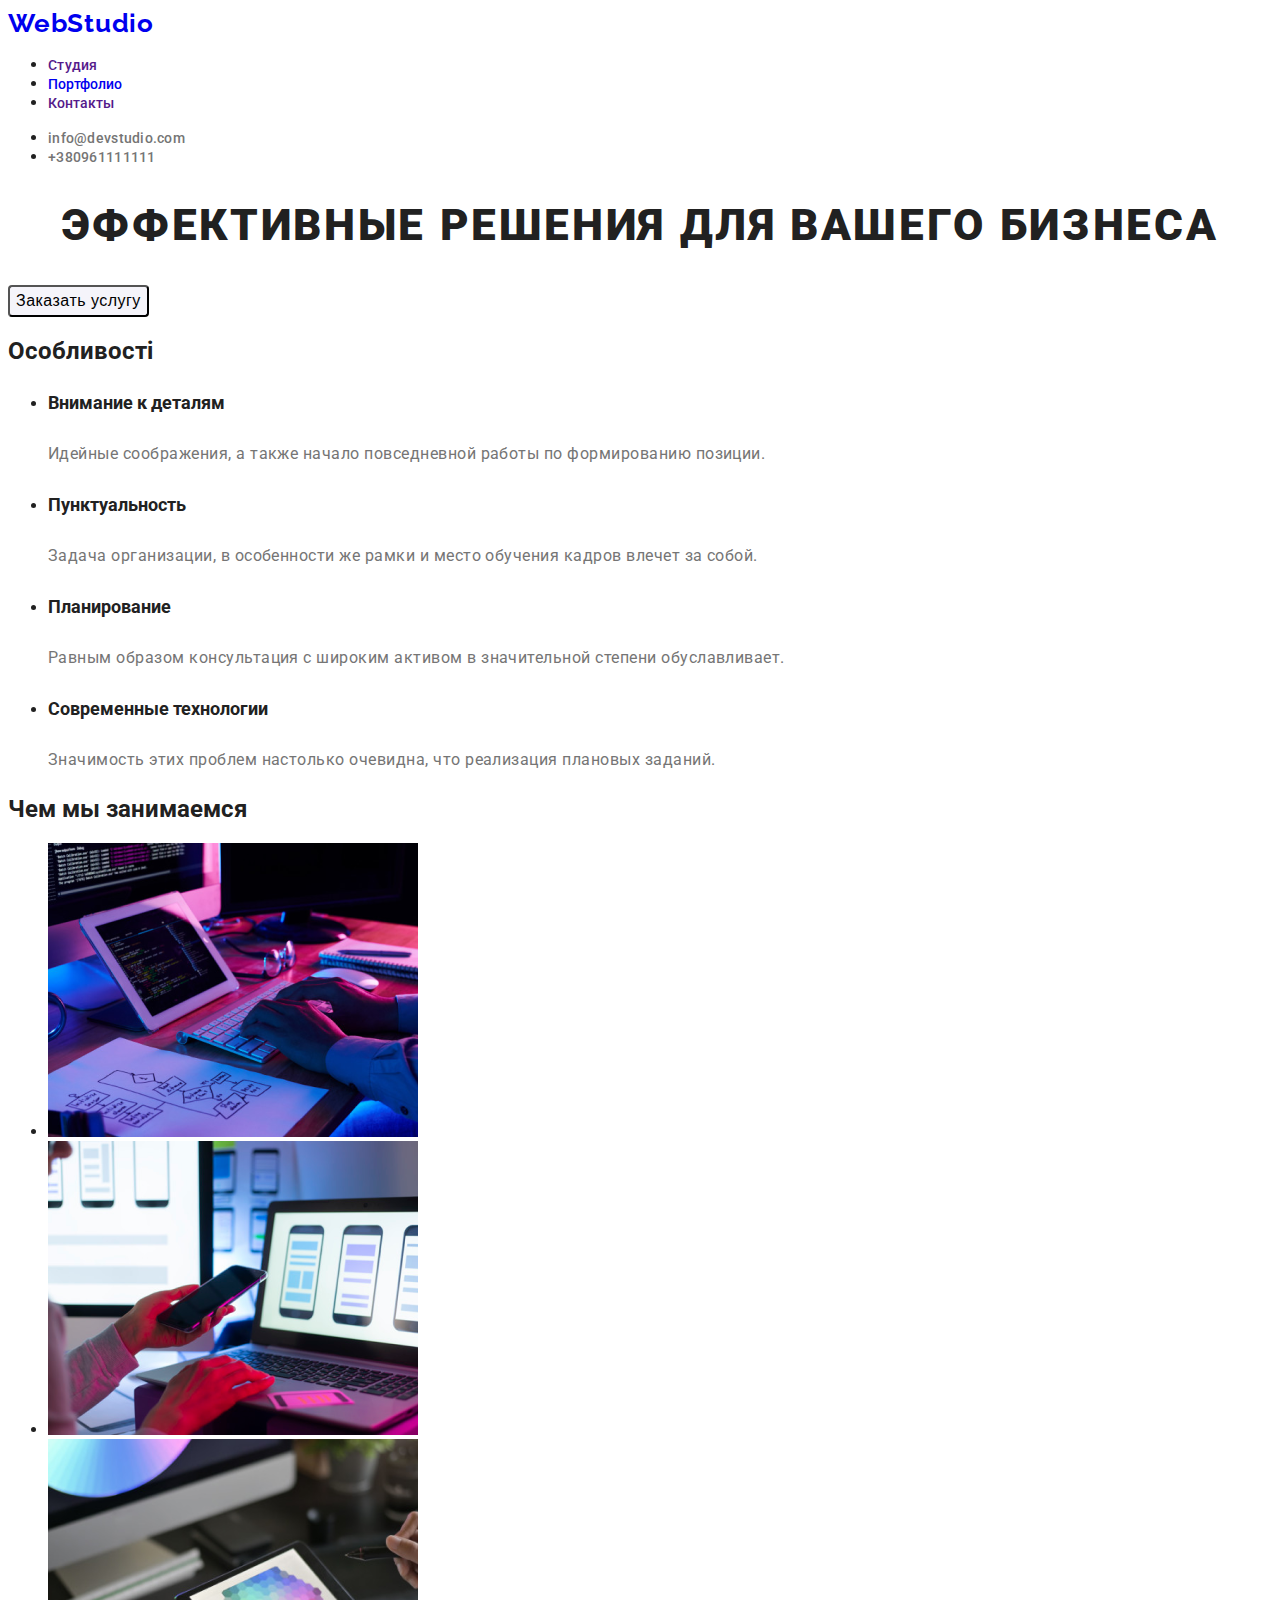
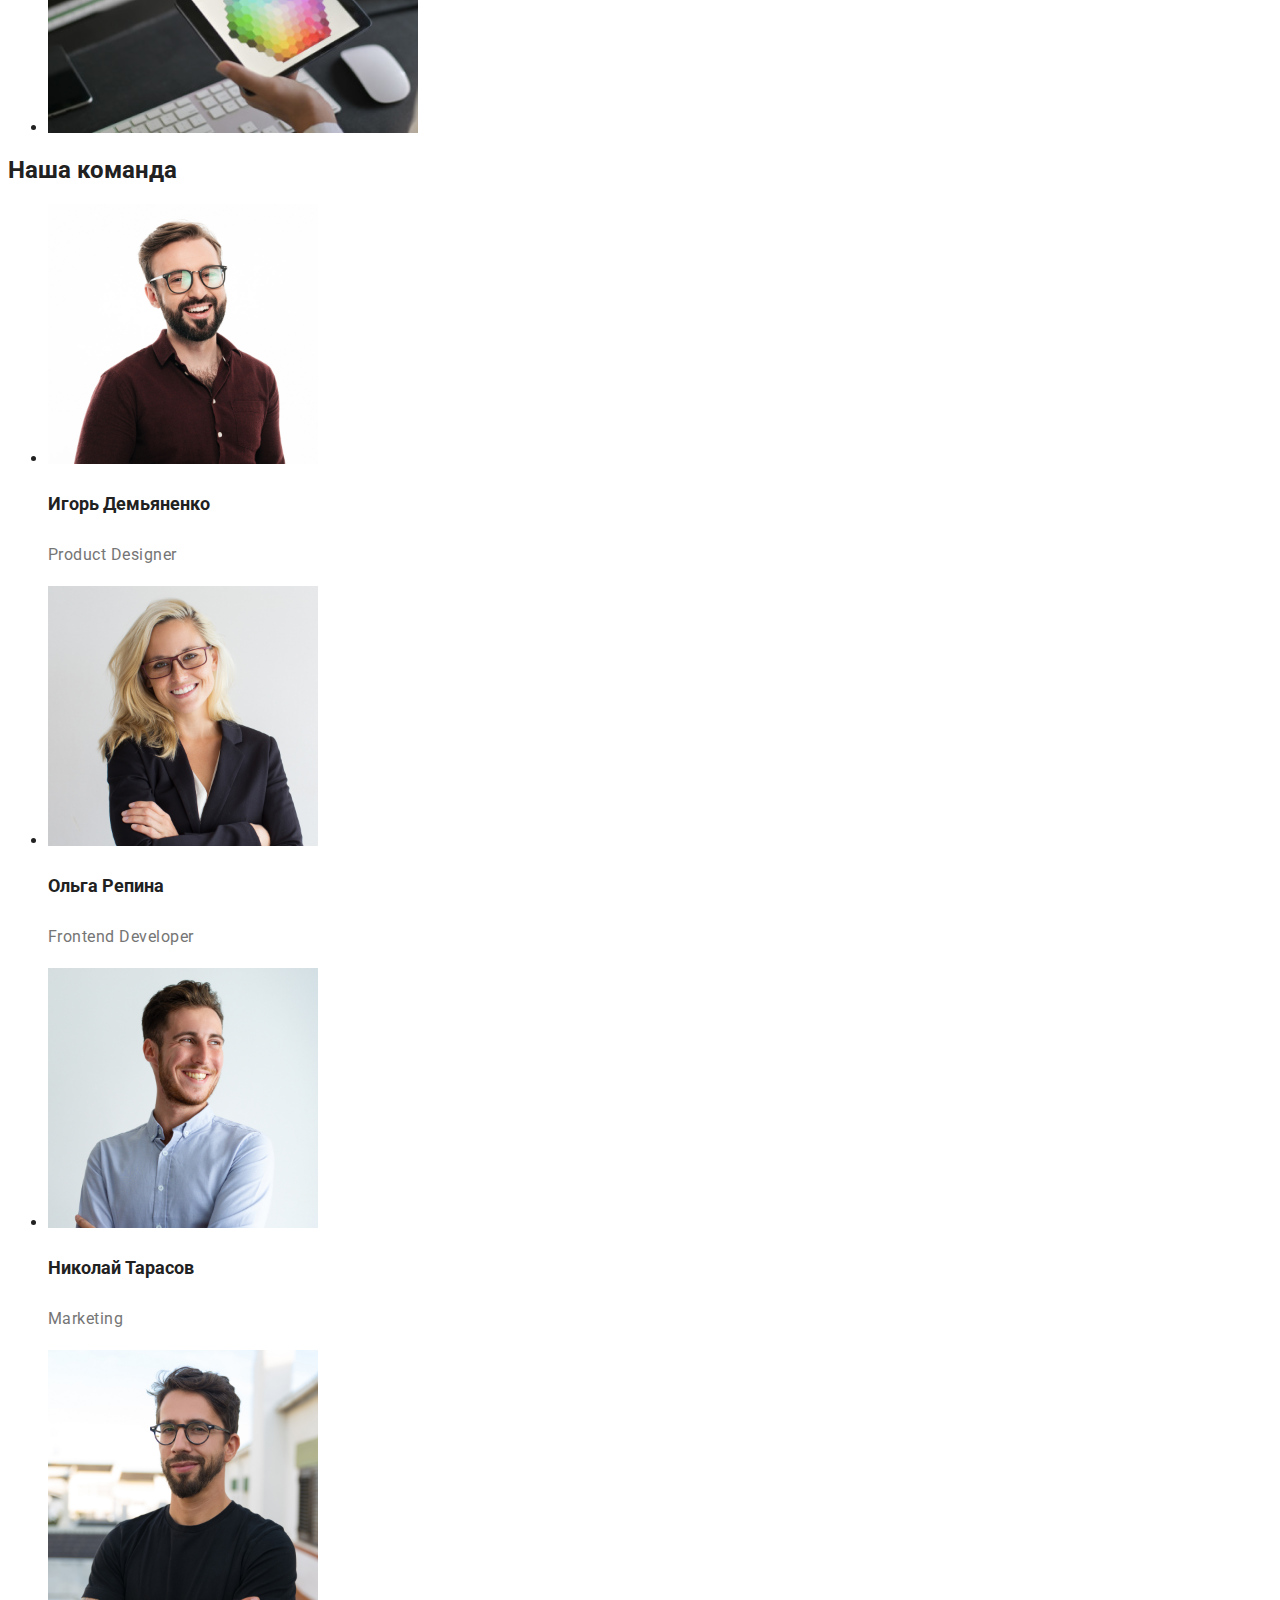
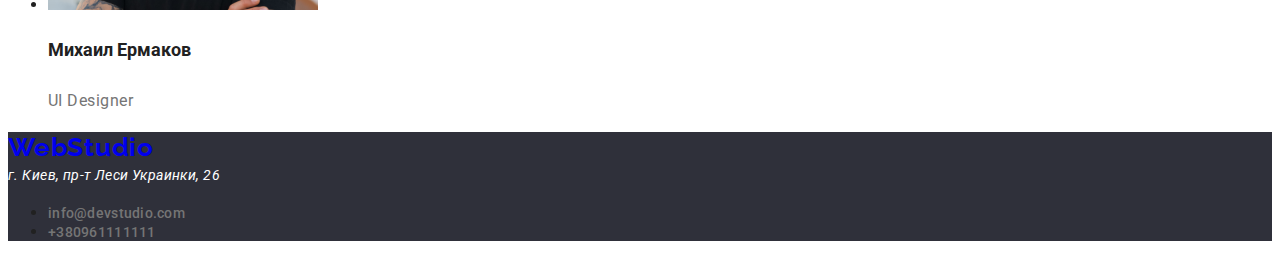
==== index.html @ 7424d547 "dz2" ====
<!DOCTYPE html>
<html lang="ru">
<head>
    <meta charset="UTF-8">
    <meta http-equiv="X-UA-Compatible" content="IE=edge">
    <meta name="viewport" content="width=device-width, initial-scale=1.0">
    <title>DOMASHKA</title>
    <link rel="preconnect" href="https://fonts.gstatic.com" crossorigin>
    <link href="https://fonts.googleapis.com/css2?family=Roboto:wght@400;500;600;700;900&family=Raleway:wght@700&display=swap" rel="stylesheet">
    <link rel="stylesheet" href="./css/styles.css">
    <link href="css/styles.css" rel="stylesheet">
</head>
<body>
    <header>
        <nav class="nav">
            <a href="./index.html" class="logo">WebStudio</a>
            <ul>
                <li><a href="" class="nav-studia">Студия</a></li>
                <li><a href="./partfolio.html" class="nav-portfolio">Портфолио</a></li>
                <li><a href="" class="nav-kont">Контакты</a></li>
            </ul>
        </nav>
        <ul>
            <li><a href="mailto:info@devstudio.com" class="email" type="email">info@devstudio.com</a></li>
            <li><a href="tel:+380961111111" class="tel">+380961111111</a></li>
        </ul>
    </header>
    <main>
    <section class="shapka">
        <h1 class="shapka-text">Эффективные решения для вашего бизнеса</h1>
        <button type="button" class="shapka-buton">Заказать услугу</button>
    </section>
    <section class="osob-ti">
        <h2>Особливості</h2>
        <ul>
            <li>
                <h3>Внимание к деталям</h3>
                <p>Идейные соображения, а также начало повседневной работы по формированию позиции.</p>
            </li>
            <li>
                <h3>Пунктуальность</h3>
                <p>Задача организации, в особенности же рамки и место обучения кадров влечет за собой.</p>
            </li>
            <li>
                <h3>Планирование</h3>
                <p>Равным образом консультация с широким активом в значительной степени обуславливает.</p>
            </li>
            <li>
                <h3>Современные технологии</h3>
                <p>Значимость этих проблем настолько очевидна, что реализация плановых заданий.</p>
            </li>
        </ul>
    </section>
    <section>
        <h2>Чем мы занимаемся</h2>
        <ul>
            <li><img src="./images/img.jpg" alt="kartinka1" width="370" height="294"></li>
            <li><img src="./images/img-1.jpg" alt="kartinka2" width="370" height="294"></li>
            <li><img src="./images/img-2.jpg" alt="kartinka3" width="370" height="294"></li>
        </ul>
    </section>
    <section>
        <h2>Наша команда</h2>
        <ul>
            <li>
            <img src="images/p.jpg" alt="chelovek1"  width="270" height="260">
            <h3>Игорь Демьяненко </h3>
            <p>Product Designer</p>
        </li>
        <li>
            <img src="./images/p2.jpg" alt="chelovek2"  width="270" height="260">
            <h3>Ольга Репина </h3>
            <p>Frontend Developer</p>
        </li>
        <li>
            <img src="./images/p3.jpg" alt="chelovek3"  width="270" height="260">
            <h3>Николай Тарасов</h3>
            <p>Marketing</p>
        </li>
        <li>
            <img src="./images/p4.jpg" alt="chelovek4"  width="270" height="260">
            <h3> Михаил Ермаков </h3>
            <p>UI Designer</p>
        </li>
        </ul>  
    </section>
    </main>
    <footer>
        <a href="./index.html" class="logo">WebStudio</a>
        <address class="address">
            г. Киев, пр-т Леси Украинки, 26 
        </address>
        <ul>
            <li><a href="mailto:info@devstudio.com" class="email" type="email">info@devstudio.com</a></li>
            <li><a href="tel:+380961111111" class="tel">+380961111111</a></li>
        </ul>
    </footer>
</body>
</html>
---- css/styles.css ----
body{
    font-family: 'Roboto';
    color: #212121;
}
.logo{
    font-family: 'Raleway';
    font-weight: 700;
    font-size: 26px;
    line-height: 31px;
    letter-spacing: 0.03em;
    text-decoration: none;
}
.nav-studia{
    font-weight: 500;
    font-size: 14px;
    line-height: 16px;
    letter-spacing: 0.02em;
    text-decoration: none;
}
.nav-portfolio{
    font-weight: 500;
    font-size: 14px;
    line-height: 16px;
    text-decoration: none;
}
.nav-kont{
    font-weight: 500;
    font-size: 14px;
    line-height: 16px; 
    text-decoration: none;
}
.nav-studia:hover,
.nav-portfolio:hover,
.nav-kont:hover,
.nav-studia:active,
.nav-portfolio:active,
.nav-kont:active{
 color: #2196F3;
}
.email{
    color: #757575;
    font-weight: 500;
    font-size: 14px;
    line-height: 16px;
    letter-spacing: 0.02em;
    text-decoration: none;
}
.tel{
    color: #757575;
    font-weight: 500;
    font-size: 14px;
    line-height: 16px;
    letter-spacing: 0.02em;
    text-decoration: none;
}
.shapka-text{
    font-weight: 900;
    font-size: 44px;
    line-height: 60px;
    text-align: center;
    letter-spacing: 0.06em;
    text-transform: uppercase;
}
button{
    background: #F5F4FA;
    border-radius: 4px;
    font-weight: 500;
    font-size: 16px;
    line-height: 26px;
    text-align: center;
    letter-spacing: 0.03em;
}
button:hover,
button:focus{
    background: #2196F3;
    color: #fff;
    cursor: pointer;
} 
h3{
    font-weight: 700;
    font-size: 18px;
    line-height: 36px;
}
p{
    font-size: 16px;
    line-height: 30px;
    letter-spacing: 0.03em;
    color: #757575; 
}
.address{
    font-size: 14px;
    line-height: 24px;
    letter-spacing: 0.03em;
    color: #FFFFFF;
}
footer{
    background: #2F303A;
}
---- css/styles.css ----
body{
    font-family: 'Roboto';
    color: #212121;
}
.logo{
    font-family: 'Raleway';
    font-weight: 700;
    font-size: 26px;
    line-height: 31px;
    letter-spacing: 0.03em;
    text-decoration: none;
}
.nav-studia{
    font-weight: 500;
    font-size: 14px;
    line-height: 16px;
    letter-spacing: 0.02em;
    text-decoration: none;
}
.nav-portfolio{
    font-weight: 500;
    font-size: 14px;
    line-height: 16px;
    text-decoration: none;
}
.nav-kont{
    font-weight: 500;
    font-size: 14px;
    line-height: 16px; 
    text-decoration: none;
}
.nav-studia:hover,
.nav-portfolio:hover,
.nav-kont:hover,
.nav-studia:active,
.nav-portfolio:active,
.nav-kont:active{
 color: #2196F3;
}
.email{
    color: #757575;
    font-weight: 500;
    font-size: 14px;
    line-height: 16px;
    letter-spacing: 0.02em;
    text-decoration: none;
}
.tel{
    color: #757575;
    font-weight: 500;
    font-size: 14px;
    line-height: 16px;
    letter-spacing: 0.02em;
    text-decoration: none;
}
.shapka-text{
    font-weight: 900;
    font-size: 44px;
    line-height: 60px;
    text-align: center;
    letter-spacing: 0.06em;
    text-transform: uppercase;
}
button{
    background: #F5F4FA;
    border-radius: 4px;
    font-weight: 500;
    font-size: 16px;
    line-height: 26px;
    text-align: center;
    letter-spacing: 0.03em;
}
button:hover,
button:focus{
    background: #2196F3;
    color: #fff;
    cursor: pointer;
} 
h3{
    font-weight: 700;
    font-size: 18px;
    line-height: 36px;
}
p{
    font-size: 16px;
    line-height: 30px;
    letter-spacing: 0.03em;
    color: #757575; 
}
.address{
    font-size: 14px;
    line-height: 24px;
    letter-spacing: 0.03em;
    color: #FFFFFF;
}
footer{
    background: #2F303A;
}
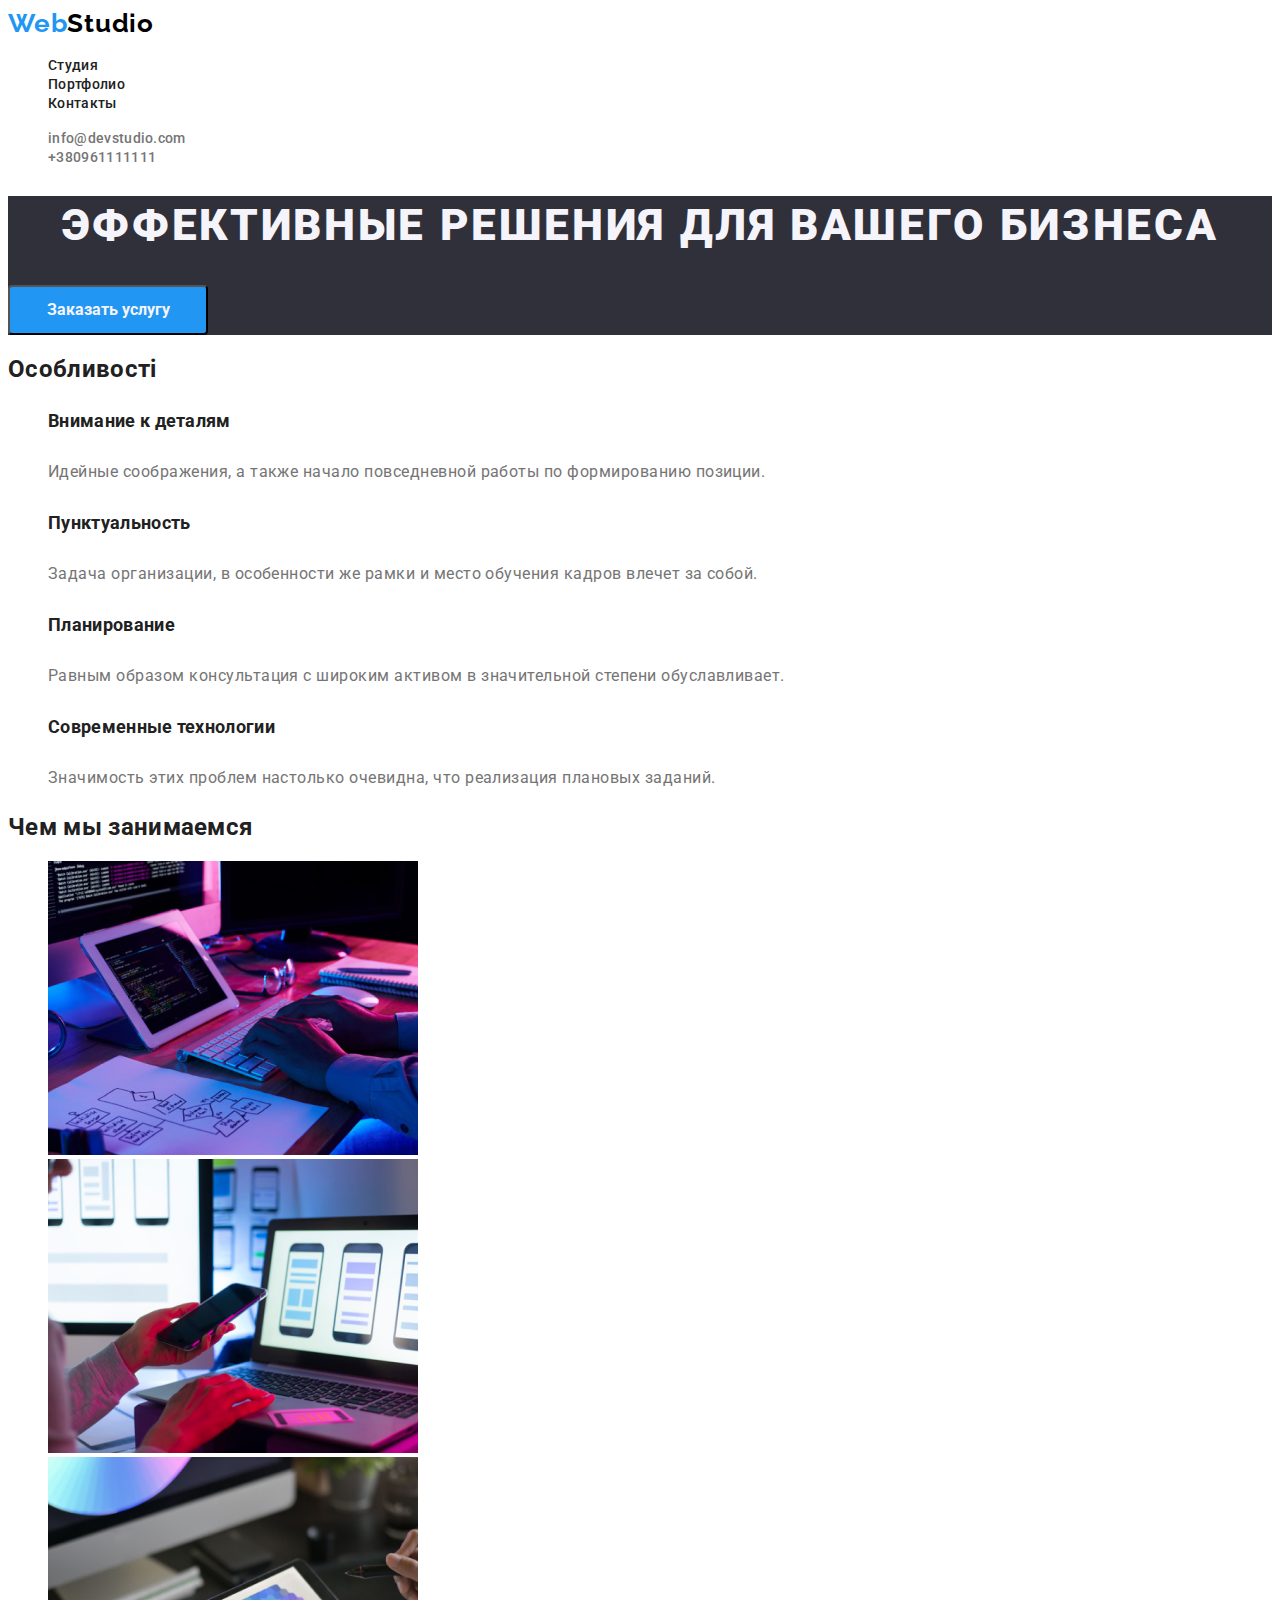
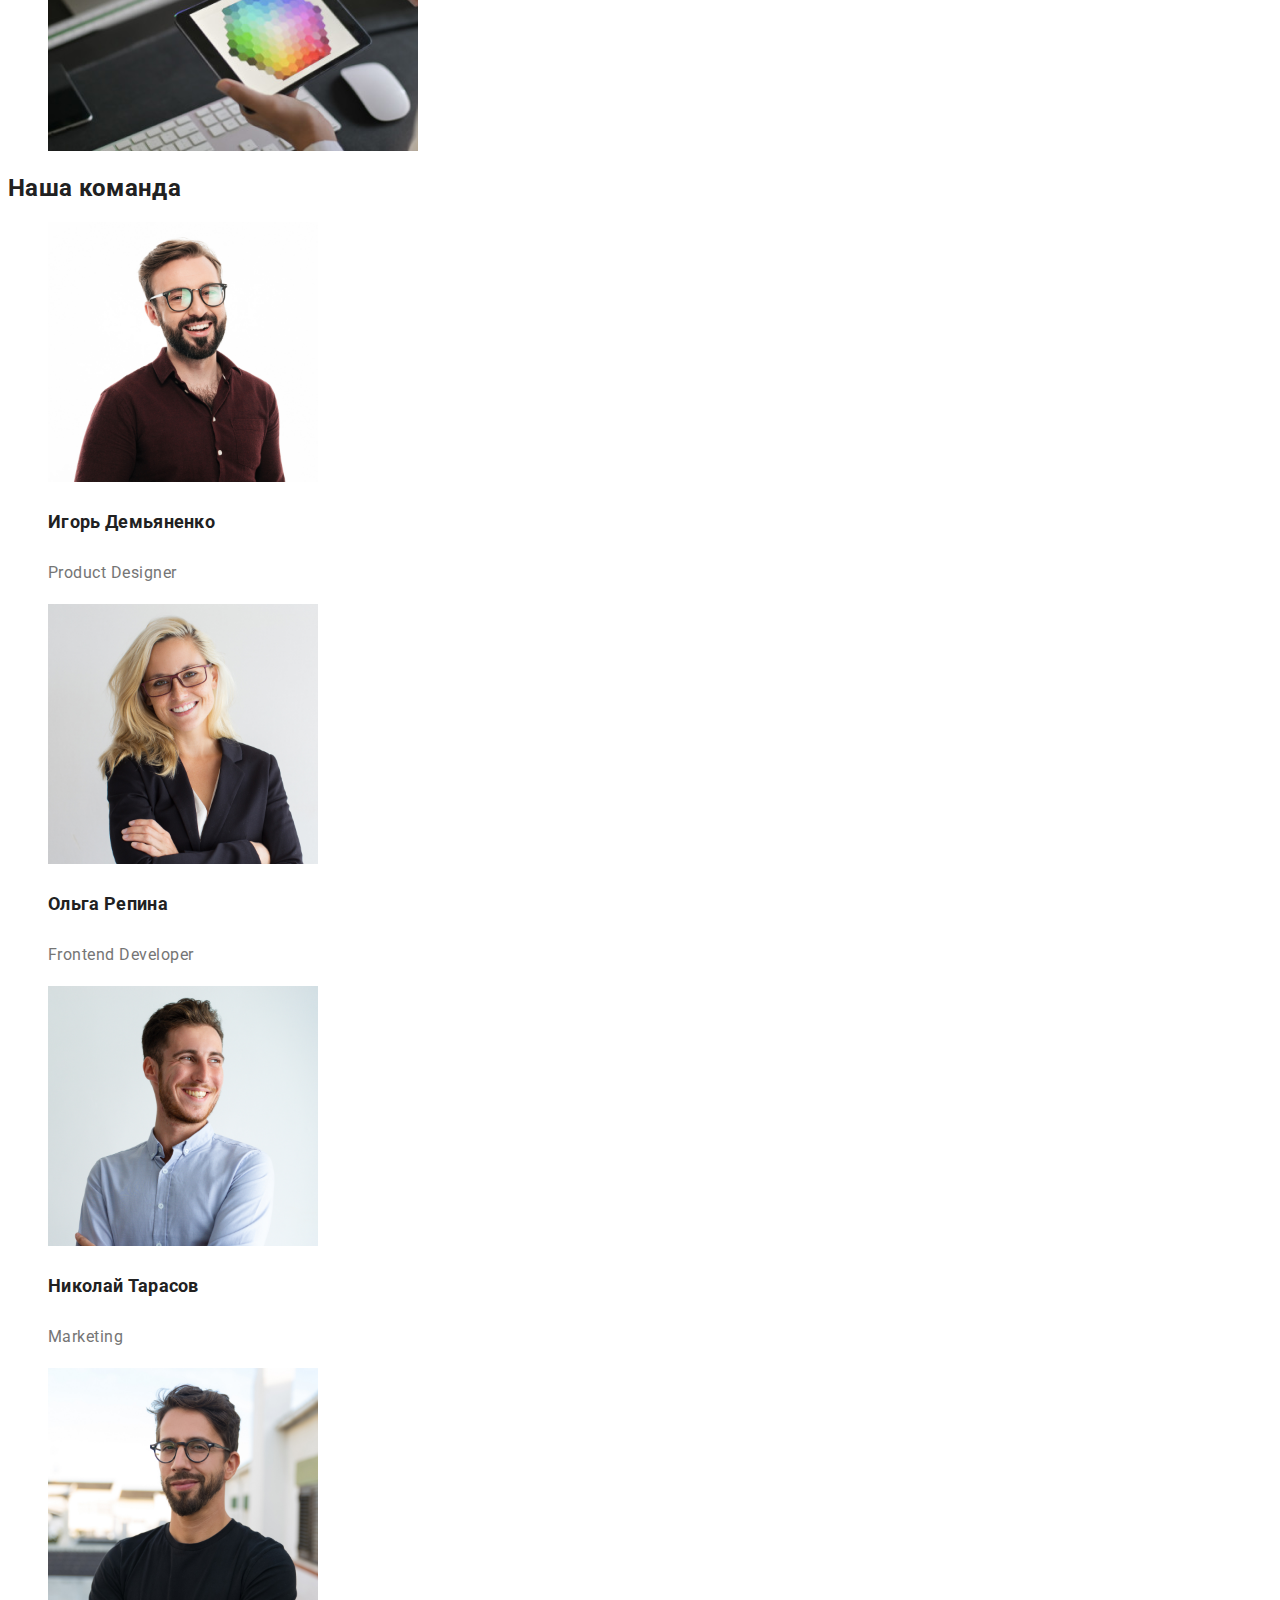
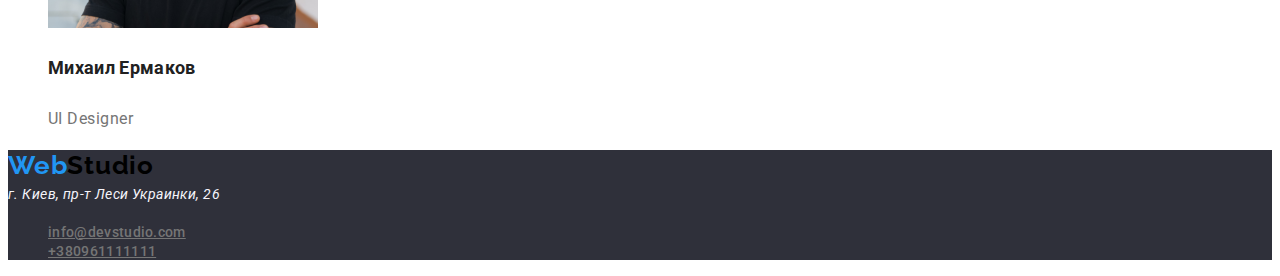
==== commit 97d911f2: "dz" ====
--- a/index.html
+++ b/index.html
@@ -13,26 +13,26 @@
 <body>
     <header>
         <nav class="nav">
-            <a href="./index.html" class="logo">WebStudio</a>
-            <ul>
-                <li><a href="" class="nav-studia">Студия</a></li>
-                <li><a href="./partfolio.html" class="nav-portfolio">Портфолио</a></li>
-                <li><a href="" class="nav-kont">Контакты</a></li>
+            <a href="./index.html" class="logo link"><span class="accent">Web</span>Studio</a>
+            <ul class="list">
+                <li><a href="./index.html" class="nav-studia link">Студия</a></li>
+                <li><a href="./partfolio.html" class="nav-portfolio link">Портфолио</a></li>
+                <li><a href="" class="nav-kont link">Контакты</a></li>
             </ul>
         </nav>
-        <ul>
-            <li><a href="mailto:info@devstudio.com" class="email" type="email">info@devstudio.com</a></li>
-            <li><a href="tel:+380961111111" class="tel">+380961111111</a></li>
+        <ul class="list">
+            <li><a href="mailto:info@devstudio.com" class="email link" type="email">info@devstudio.com</a></li>
+            <li><a href="tel:+380961111111" class="tel link">+380961111111</a></li>
         </ul>
     </header>
     <main>
     <section class="shapka">
         <h1 class="shapka-text">Эффективные решения для вашего бизнеса</h1>
-        <button type="button" class="shapka-buton">Заказать услугу</button>
+        <button type="button" class="shapka-btn">Заказать услугу</button>
     </section>
     <section class="osob-ti">
         <h2>Особливості</h2>
-        <ul>
+        <ul class="list">
             <li>
                 <h3>Внимание к деталям</h3>
                 <p>Идейные соображения, а также начало повседневной работы по формированию позиции.</p>
@@ -53,7 +53,7 @@
     </section>
     <section>
         <h2>Чем мы занимаемся</h2>
-        <ul>
+        <ul class="list">
             <li><img src="./images/img.jpg" alt="kartinka1" width="370" height="294"></li>
             <li><img src="./images/img-1.jpg" alt="kartinka2" width="370" height="294"></li>
             <li><img src="./images/img-2.jpg" alt="kartinka3" width="370" height="294"></li>
@@ -61,9 +61,9 @@
     </section>
     <section>
         <h2>Наша команда</h2>
-        <ul>
+        <ul class="list">
             <li>
-            <img src="images/p.jpg" alt="chelovek1"  width="270" height="260">
+            <img src="./images/p.jpg" alt="chelovek1"  width="270" height="260">
             <h3>Игорь Демьяненко </h3>
             <p>Product Designer</p>
         </li>
@@ -86,11 +86,11 @@
     </section>
     </main>
     <footer>
-        <a href="./index.html" class="logo">WebStudio</a>
+        <a href="./index.html" class="logo link"><span class="accent">Web</span>Studio</a>
         <address class="address">
             г. Киев, пр-т Леси Украинки, 26 
         </address>
-        <ul>
+        <ul class="list">
             <li><a href="mailto:info@devstudio.com" class="email" type="email">info@devstudio.com</a></li>
             <li><a href="tel:+380961111111" class="tel">+380961111111</a></li>
         </ul>
--- a/css/styles.css
+++ b/css/styles.css
@@ -1,33 +1,50 @@
+:root{
+    --primary-text-color:#212121;
+    --tittle-text-color: #757575;
+    --text-color: #000000;
+    --accent-color:#2196F3;
+    --white-color:#F5F4FA;
+    --background-color:#2F303A;
+}
 body{
     font-family: 'Roboto';
-    color: #212121;
+    color: var(--primary-text-color);
+    letter-spacing: 0.02em;
+}
+.link{
+    text-decoration: none;
+}
+.list{
+    list-style: none;
 }
 .logo{
     font-family: 'Raleway';
     font-weight: 700;
     font-size: 26px;
-    line-height: 31px;
+    line-height: 1.2;
     letter-spacing: 0.03em;
-    text-decoration: none;
+    color: var(--text-color) ;
+}
+.accent{
+    color: var(--accent-color);
 }
 .nav-studia{
     font-weight: 500;
     font-size: 14px;
-    line-height: 16px;
-    letter-spacing: 0.02em;
-    text-decoration: none;
+    line-height: 1.14;
+    color: var(--primary-text-color);
 }
 .nav-portfolio{
     font-weight: 500;
     font-size: 14px;
-    line-height: 16px;
-    text-decoration: none;
+    line-height: 1.14;
+    color: var(--primary-text-color);
 }
 .nav-kont{
     font-weight: 500;
     font-size: 14px;
-    line-height: 16px; 
-    text-decoration: none;
+    line-height: 1.14;
+    color: var(--primary-text-color); 
 }
 .nav-studia:hover,
 .nav-portfolio:hover,
@@ -35,45 +52,57 @@
 .nav-studia:active,
 .nav-portfolio:active,
 .nav-kont:active{
- color: #2196F3;
+ color: var(--accent-color);
 }
 .email{
-    color: #757575;
+    color: var(--tittle-text-color);
     font-weight: 500;
     font-size: 14px;
-    line-height: 16px;
-    letter-spacing: 0.02em;
-    text-decoration: none;
+    line-height: 1.14;
 }
 .tel{
-    color: #757575;
+    color: var(--tittle-text-color);
     font-weight: 500;
     font-size: 14px;
-    line-height: 16px;
-    letter-spacing: 0.02em;
-    text-decoration: none;
+    line-height: 1.14;
+}
+.shapka{
+    background:var(--background-color);
 }
 .shapka-text{
     font-weight: 900;
     font-size: 44px;
-    line-height: 60px;
+    line-height: 1.36;
     text-align: center;
     letter-spacing: 0.06em;
     text-transform: uppercase;
+    color:  var(--white-color);
 }
-button{
-    background: #F5F4FA;
+.shapka-btn{
+    width: 200px;
+    height: 50px;
+    border-radius: 4px;
+    background: var(--accent-color);
+    font-family: 'Roboto';
+    font-weight: 700;
+    font-size: 16px;
+    line-height:1.87;
+    color: var(--white-color);
+    cursor: pointer;
+}
+.partfolio-btn{
+    background: var(--white-color);
     border-radius: 4px;
     font-weight: 500;
     font-size: 16px;
-    line-height: 26px;
+    line-height: 1.62;
     text-align: center;
     letter-spacing: 0.03em;
 }
-button:hover,
-button:focus{
-    background: #2196F3;
-    color: #fff;
+.partfolio-btn:hover,
+.partfolio-btn:focus{
+    background: var(--accent-color);
+    color: var(--white-color);
     cursor: pointer;
 } 
 h3{
@@ -85,14 +114,14 @@
     font-size: 16px;
     line-height: 30px;
     letter-spacing: 0.03em;
-    color: #757575; 
+    color: var(--tittle-text-color); 
 }
 .address{
     font-size: 14px;
     line-height: 24px;
     letter-spacing: 0.03em;
-    color: #FFFFFF;
+    color: var(--white-color);
 }
 footer{
-    background: #2F303A;
+    background: var(--background-color);
 }--- a/css/styles.css
+++ b/css/styles.css
@@ -1,33 +1,50 @@
+:root{
+    --primary-text-color:#212121;
+    --tittle-text-color: #757575;
+    --text-color: #000000;
+    --accent-color:#2196F3;
+    --white-color:#F5F4FA;
+    --background-color:#2F303A;
+}
 body{
     font-family: 'Roboto';
-    color: #212121;
+    color: var(--primary-text-color);
+    letter-spacing: 0.02em;
+}
+.link{
+    text-decoration: none;
+}
+.list{
+    list-style: none;
 }
 .logo{
     font-family: 'Raleway';
     font-weight: 700;
     font-size: 26px;
-    line-height: 31px;
+    line-height: 1.2;
     letter-spacing: 0.03em;
-    text-decoration: none;
+    color: var(--text-color) ;
+}
+.accent{
+    color: var(--accent-color);
 }
 .nav-studia{
     font-weight: 500;
     font-size: 14px;
-    line-height: 16px;
-    letter-spacing: 0.02em;
-    text-decoration: none;
+    line-height: 1.14;
+    color: var(--primary-text-color);
 }
 .nav-portfolio{
     font-weight: 500;
     font-size: 14px;
-    line-height: 16px;
-    text-decoration: none;
+    line-height: 1.14;
+    color: var(--primary-text-color);
 }
 .nav-kont{
     font-weight: 500;
     font-size: 14px;
-    line-height: 16px; 
-    text-decoration: none;
+    line-height: 1.14;
+    color: var(--primary-text-color); 
 }
 .nav-studia:hover,
 .nav-portfolio:hover,
@@ -35,45 +52,57 @@
 .nav-studia:active,
 .nav-portfolio:active,
 .nav-kont:active{
- color: #2196F3;
+ color: var(--accent-color);
 }
 .email{
-    color: #757575;
+    color: var(--tittle-text-color);
     font-weight: 500;
     font-size: 14px;
-    line-height: 16px;
-    letter-spacing: 0.02em;
-    text-decoration: none;
+    line-height: 1.14;
 }
 .tel{
-    color: #757575;
+    color: var(--tittle-text-color);
     font-weight: 500;
     font-size: 14px;
-    line-height: 16px;
-    letter-spacing: 0.02em;
-    text-decoration: none;
+    line-height: 1.14;
+}
+.shapka{
+    background:var(--background-color);
 }
 .shapka-text{
     font-weight: 900;
     font-size: 44px;
-    line-height: 60px;
+    line-height: 1.36;
     text-align: center;
     letter-spacing: 0.06em;
     text-transform: uppercase;
+    color:  var(--white-color);
 }
-button{
-    background: #F5F4FA;
+.shapka-btn{
+    width: 200px;
+    height: 50px;
+    border-radius: 4px;
+    background: var(--accent-color);
+    font-family: 'Roboto';
+    font-weight: 700;
+    font-size: 16px;
+    line-height:1.87;
+    color: var(--white-color);
+    cursor: pointer;
+}
+.partfolio-btn{
+    background: var(--white-color);
     border-radius: 4px;
     font-weight: 500;
     font-size: 16px;
-    line-height: 26px;
+    line-height: 1.62;
     text-align: center;
     letter-spacing: 0.03em;
 }
-button:hover,
-button:focus{
-    background: #2196F3;
-    color: #fff;
+.partfolio-btn:hover,
+.partfolio-btn:focus{
+    background: var(--accent-color);
+    color: var(--white-color);
     cursor: pointer;
 } 
 h3{
@@ -85,14 +114,14 @@
     font-size: 16px;
     line-height: 30px;
     letter-spacing: 0.03em;
-    color: #757575; 
+    color: var(--tittle-text-color); 
 }
 .address{
     font-size: 14px;
     line-height: 24px;
     letter-spacing: 0.03em;
-    color: #FFFFFF;
+    color: var(--white-color);
 }
 footer{
-    background: #2F303A;
+    background: var(--background-color);
 }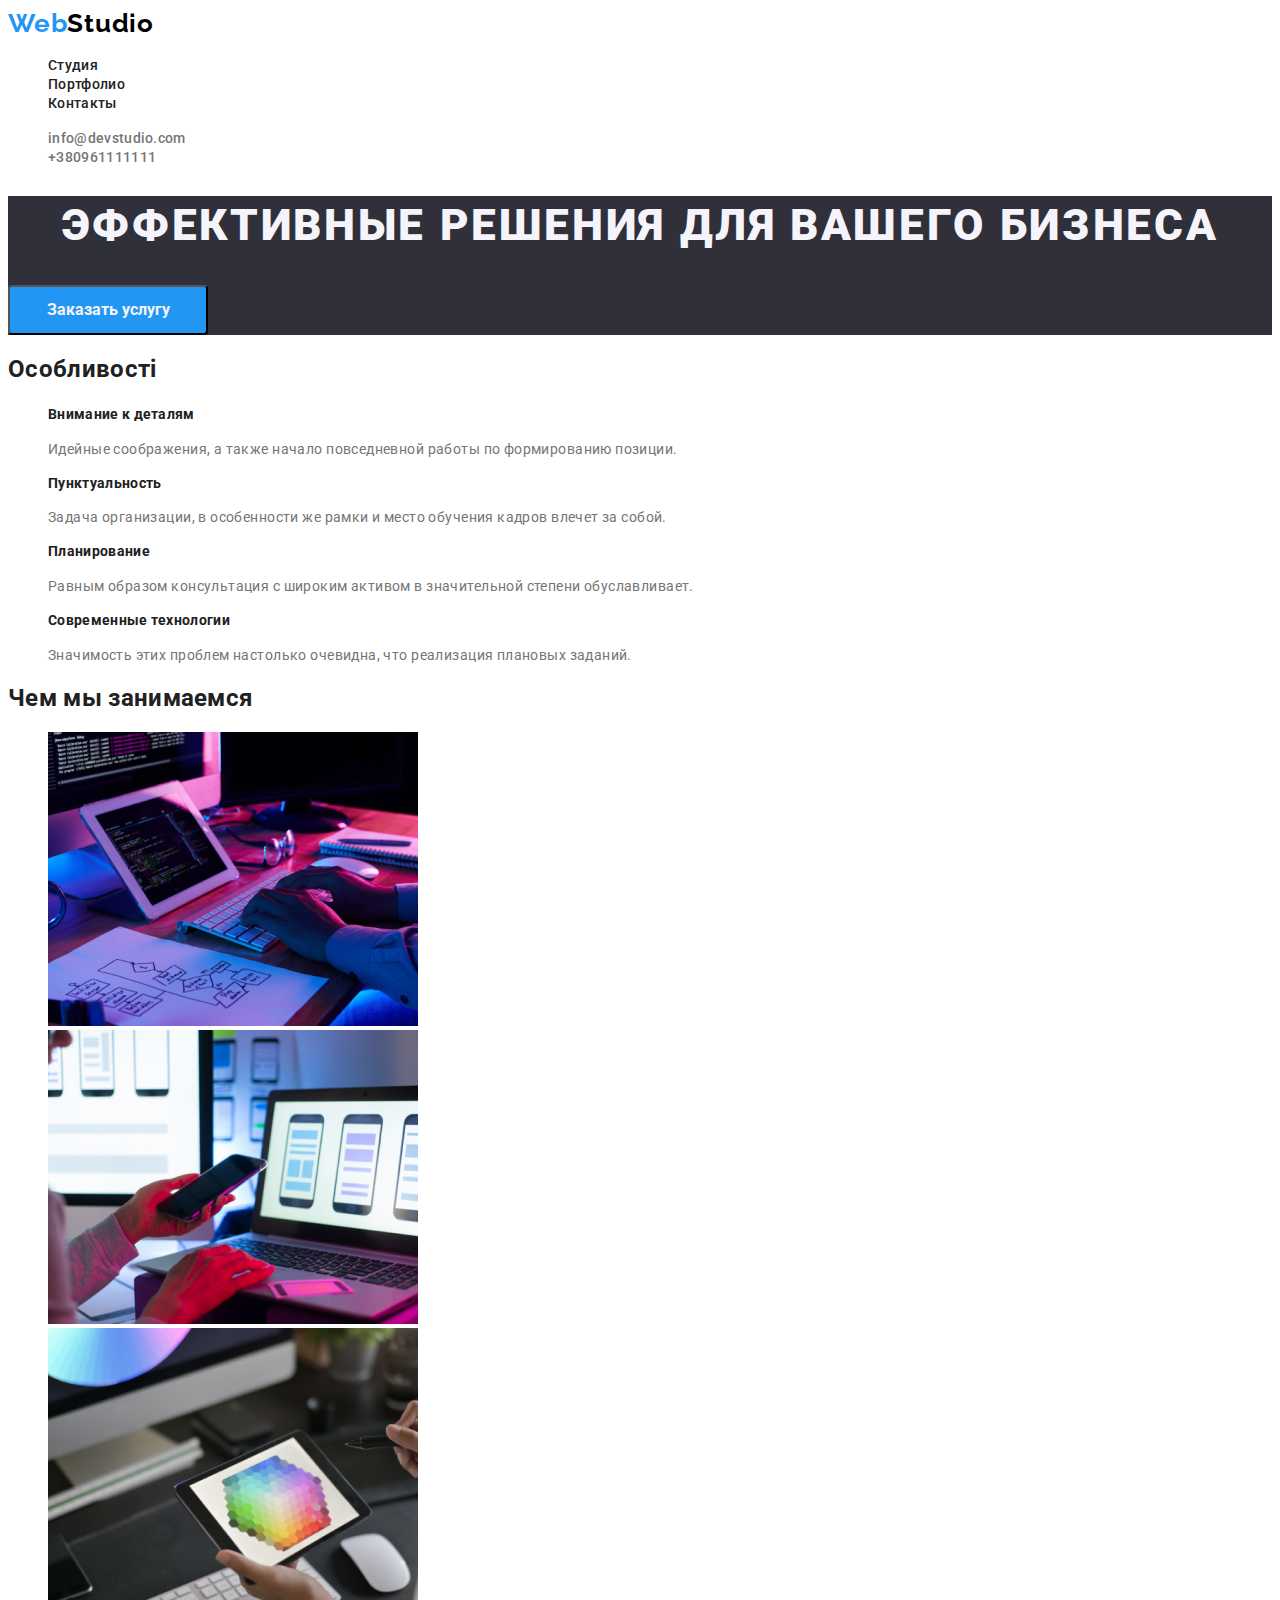
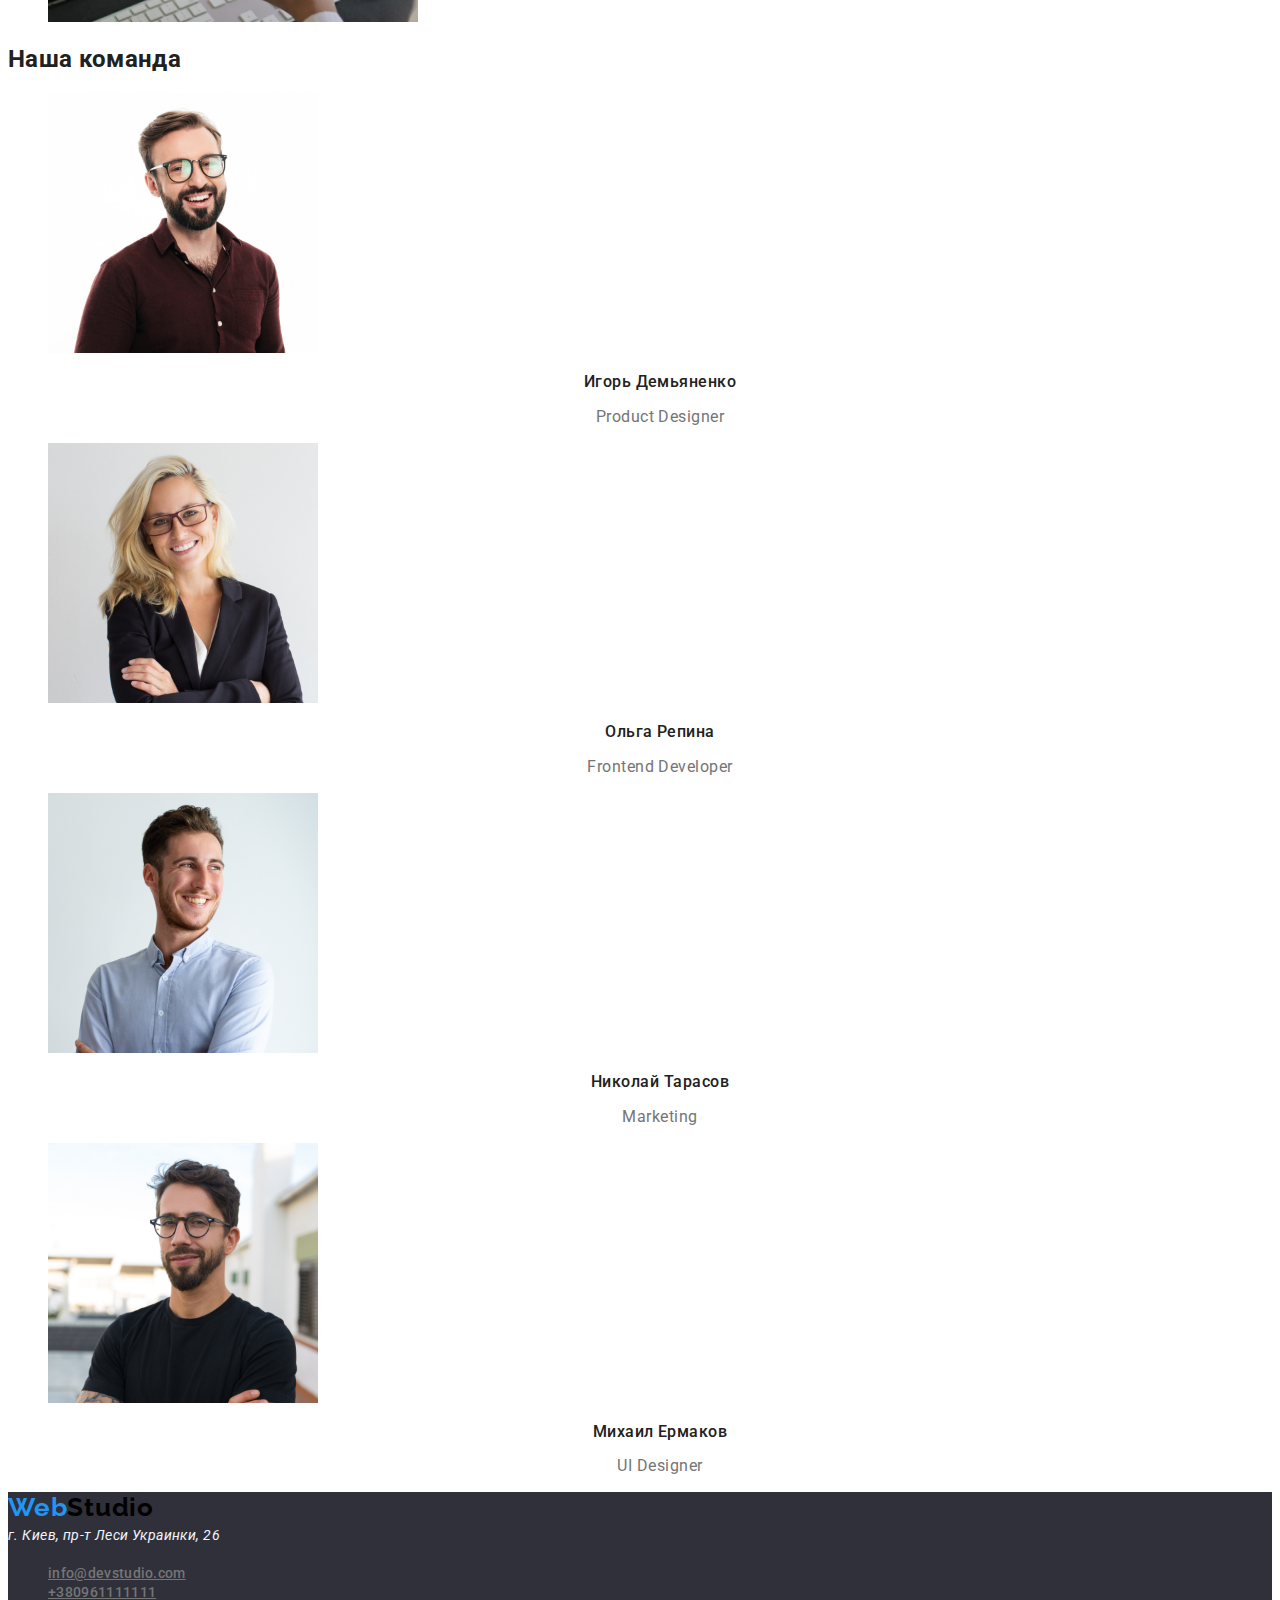
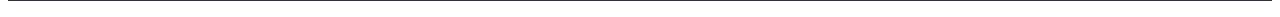
==== commit 0d8f2d6d: "dz2" ====
--- a/index.html
+++ b/index.html
@@ -26,28 +26,28 @@
         </ul>
     </header>
     <main>
-    <section class="shapka">
-        <h1 class="shapka-text">Эффективные решения для вашего бизнеса</h1>
-        <button type="button" class="shapka-btn">Заказать услугу</button>
+    <section class="hero">
+        <h1 class="hero-text">Эффективные решения для вашего бизнеса</h1>
+        <button type="button" class="hero-btn">Заказать услугу</button>
     </section>
-    <section class="osob-ti">
+    <section class="future">
         <h2>Особливості</h2>
         <ul class="list">
             <li>
-                <h3>Внимание к деталям</h3>
-                <p>Идейные соображения, а также начало повседневной работы по формированию позиции.</p>
+                <h3 class="future-title-text">Внимание к деталям</h3>
+                <p class="future-low-text">Идейные соображения, а также начало повседневной работы по формированию позиции.</p>
             </li>
             <li>
-                <h3>Пунктуальность</h3>
-                <p>Задача организации, в особенности же рамки и место обучения кадров влечет за собой.</p>
+                <h3 class="future-title-text">Пунктуальность</h3>
+                <p class="future-low-text">Задача организации, в особенности же рамки и место обучения кадров влечет за собой.</p>
             </li>
             <li>
-                <h3>Планирование</h3>
-                <p>Равным образом консультация с широким активом в значительной степени обуславливает.</p>
+                <h3 class="future-title-text">Планирование</h3>
+                <p class="future-low-text">Равным образом консультация с широким активом в значительной степени обуславливает.</p>
             </li>
             <li>
-                <h3>Современные технологии</h3>
-                <p>Значимость этих проблем настолько очевидна, что реализация плановых заданий.</p>
+                <h3 class="future-title-text">Современные технологии</h3>
+                <p class="future-low-text">Значимость этих проблем настолько очевидна, что реализация плановых заданий.</p>
             </li>
         </ul>
     </section>
@@ -59,28 +59,28 @@
             <li><img src="./images/img-2.jpg" alt="kartinka3" width="370" height="294"></li>
         </ul>
     </section>
-    <section>
+    <section class="team">
         <h2>Наша команда</h2>
         <ul class="list">
             <li>
             <img src="./images/p.jpg" alt="chelovek1"  width="270" height="260">
-            <h3>Игорь Демьяненко </h3>
-            <p>Product Designer</p>
+            <h3 class="team-text">Игорь Демьяненко </h3>
+            <p class="team-low-text">Product Designer</p>
         </li>
         <li>
             <img src="./images/p2.jpg" alt="chelovek2"  width="270" height="260">
-            <h3>Ольга Репина </h3>
-            <p>Frontend Developer</p>
+            <h3  class="team-text">Ольга Репина </h3>
+            <p  class="team-low-text">Frontend Developer</p>
         </li>
         <li>
             <img src="./images/p3.jpg" alt="chelovek3"  width="270" height="260">
-            <h3>Николай Тарасов</h3>
-            <p>Marketing</p>
+            <h3  class="team-text">Николай Тарасов</h3>
+            <p  class="team-low-text">Marketing</p>
         </li>
         <li>
             <img src="./images/p4.jpg" alt="chelovek4"  width="270" height="260">
-            <h3> Михаил Ермаков </h3>
-            <p>UI Designer</p>
+            <h3  class="team-text"> Михаил Ермаков </h3>
+            <p  class="team-low-text">UI Designer</p>
         </li>
         </ul>  
     </section>
--- a/css/styles.css
+++ b/css/styles.css
@@ -46,12 +46,12 @@
     line-height: 1.14;
     color: var(--primary-text-color); 
 }
-.nav-studia:hover,
-.nav-portfolio:hover,
-.nav-kont:hover,
-.nav-studia:active,
-.nav-portfolio:active,
-.nav-kont:active{
+    .nav-studia:hover,
+    .nav-portfolio:hover,
+    .nav-kont:hover,
+    .nav-studia:active,
+    .nav-portfolio:active,
+    .nav-kont:active{
  color: var(--accent-color);
 }
 .email{
@@ -66,10 +66,10 @@
     font-size: 14px;
     line-height: 1.14;
 }
-.shapka{
+.hero{
     background:var(--background-color);
 }
-.shapka-text{
+.hero-text{
     font-weight: 900;
     font-size: 44px;
     line-height: 1.36;
@@ -78,7 +78,7 @@
     text-transform: uppercase;
     color:  var(--white-color);
 }
-.shapka-btn{
+.hero-btn{
     width: 200px;
     height: 50px;
     border-radius: 4px;
@@ -90,7 +90,7 @@
     color: var(--white-color);
     cursor: pointer;
 }
-.partfolio-btn{
+.partf-btn{
     background: var(--white-color);
     border-radius: 4px;
     font-weight: 500;
@@ -99,26 +99,64 @@
     text-align: center;
     letter-spacing: 0.03em;
 }
-.partfolio-btn:hover,
-.partfolio-btn:focus{
+.partf-btn:hover,
+.partf-btn:focus{
     background: var(--accent-color);
     color: var(--white-color);
     cursor: pointer;
 } 
-h3{
+.future-title-text{
     font-weight: 700;
-    font-size: 18px;
-    line-height: 36px;
+    font-size: 14px;
+    line-height: 1.71;
+
+    color: var(--primary-text-color);
 }
-p{
-    font-size: 16px;
-    line-height: 30px;
+.future-low-text{
+    font-size: 14px;
+    line-height: 1.2;
     letter-spacing: 0.03em;
     color: var(--tittle-text-color); 
 }
+.partf-img-text{
+    font-weight: 700;
+    font-size: 18px;
+    line-height: 2;
+    
+    letter-spacing: 0.06em;
+
+    color: var(--primary-text-color);
+}
+.partf-img-low-text{
+    font-size: 16px;
+    line-height: 1.87;
+
+    letter-spacing: 0.03em;
+    color: var(--tittle-text-color);
+}
+.team-text{
+    font-weight: 500;
+    font-size: 16px;
+    line-height: 1.18;
+    color: var(--primary-text-color);
+    
+    text-align: center;
+    letter-spacing: 0.03em;
+}
+.team-low-text{
+    font-weight: 400;
+    font-size: 16px;
+    line-height: 1.18;
+    color: var(--tittle-text-color);
+
+    text-align: center;
+    letter-spacing: 0.03em;
+
+    
+}
 .address{
     font-size: 14px;
-    line-height: 24px;
+    line-height: 1.71;
     letter-spacing: 0.03em;
     color: var(--white-color);
 }
--- a/css/styles.css
+++ b/css/styles.css
@@ -46,12 +46,12 @@
     line-height: 1.14;
     color: var(--primary-text-color); 
 }
-.nav-studia:hover,
-.nav-portfolio:hover,
-.nav-kont:hover,
-.nav-studia:active,
-.nav-portfolio:active,
-.nav-kont:active{
+    .nav-studia:hover,
+    .nav-portfolio:hover,
+    .nav-kont:hover,
+    .nav-studia:active,
+    .nav-portfolio:active,
+    .nav-kont:active{
  color: var(--accent-color);
 }
 .email{
@@ -66,10 +66,10 @@
     font-size: 14px;
     line-height: 1.14;
 }
-.shapka{
+.hero{
     background:var(--background-color);
 }
-.shapka-text{
+.hero-text{
     font-weight: 900;
     font-size: 44px;
     line-height: 1.36;
@@ -78,7 +78,7 @@
     text-transform: uppercase;
     color:  var(--white-color);
 }
-.shapka-btn{
+.hero-btn{
     width: 200px;
     height: 50px;
     border-radius: 4px;
@@ -90,7 +90,7 @@
     color: var(--white-color);
     cursor: pointer;
 }
-.partfolio-btn{
+.partf-btn{
     background: var(--white-color);
     border-radius: 4px;
     font-weight: 500;
@@ -99,26 +99,64 @@
     text-align: center;
     letter-spacing: 0.03em;
 }
-.partfolio-btn:hover,
-.partfolio-btn:focus{
+.partf-btn:hover,
+.partf-btn:focus{
     background: var(--accent-color);
     color: var(--white-color);
     cursor: pointer;
 } 
-h3{
+.future-title-text{
     font-weight: 700;
-    font-size: 18px;
-    line-height: 36px;
+    font-size: 14px;
+    line-height: 1.71;
+
+    color: var(--primary-text-color);
 }
-p{
-    font-size: 16px;
-    line-height: 30px;
+.future-low-text{
+    font-size: 14px;
+    line-height: 1.2;
     letter-spacing: 0.03em;
     color: var(--tittle-text-color); 
 }
+.partf-img-text{
+    font-weight: 700;
+    font-size: 18px;
+    line-height: 2;
+    
+    letter-spacing: 0.06em;
+
+    color: var(--primary-text-color);
+}
+.partf-img-low-text{
+    font-size: 16px;
+    line-height: 1.87;
+
+    letter-spacing: 0.03em;
+    color: var(--tittle-text-color);
+}
+.team-text{
+    font-weight: 500;
+    font-size: 16px;
+    line-height: 1.18;
+    color: var(--primary-text-color);
+    
+    text-align: center;
+    letter-spacing: 0.03em;
+}
+.team-low-text{
+    font-weight: 400;
+    font-size: 16px;
+    line-height: 1.18;
+    color: var(--tittle-text-color);
+
+    text-align: center;
+    letter-spacing: 0.03em;
+
+    
+}
 .address{
     font-size: 14px;
-    line-height: 24px;
+    line-height: 1.71;
     letter-spacing: 0.03em;
     color: var(--white-color);
 }
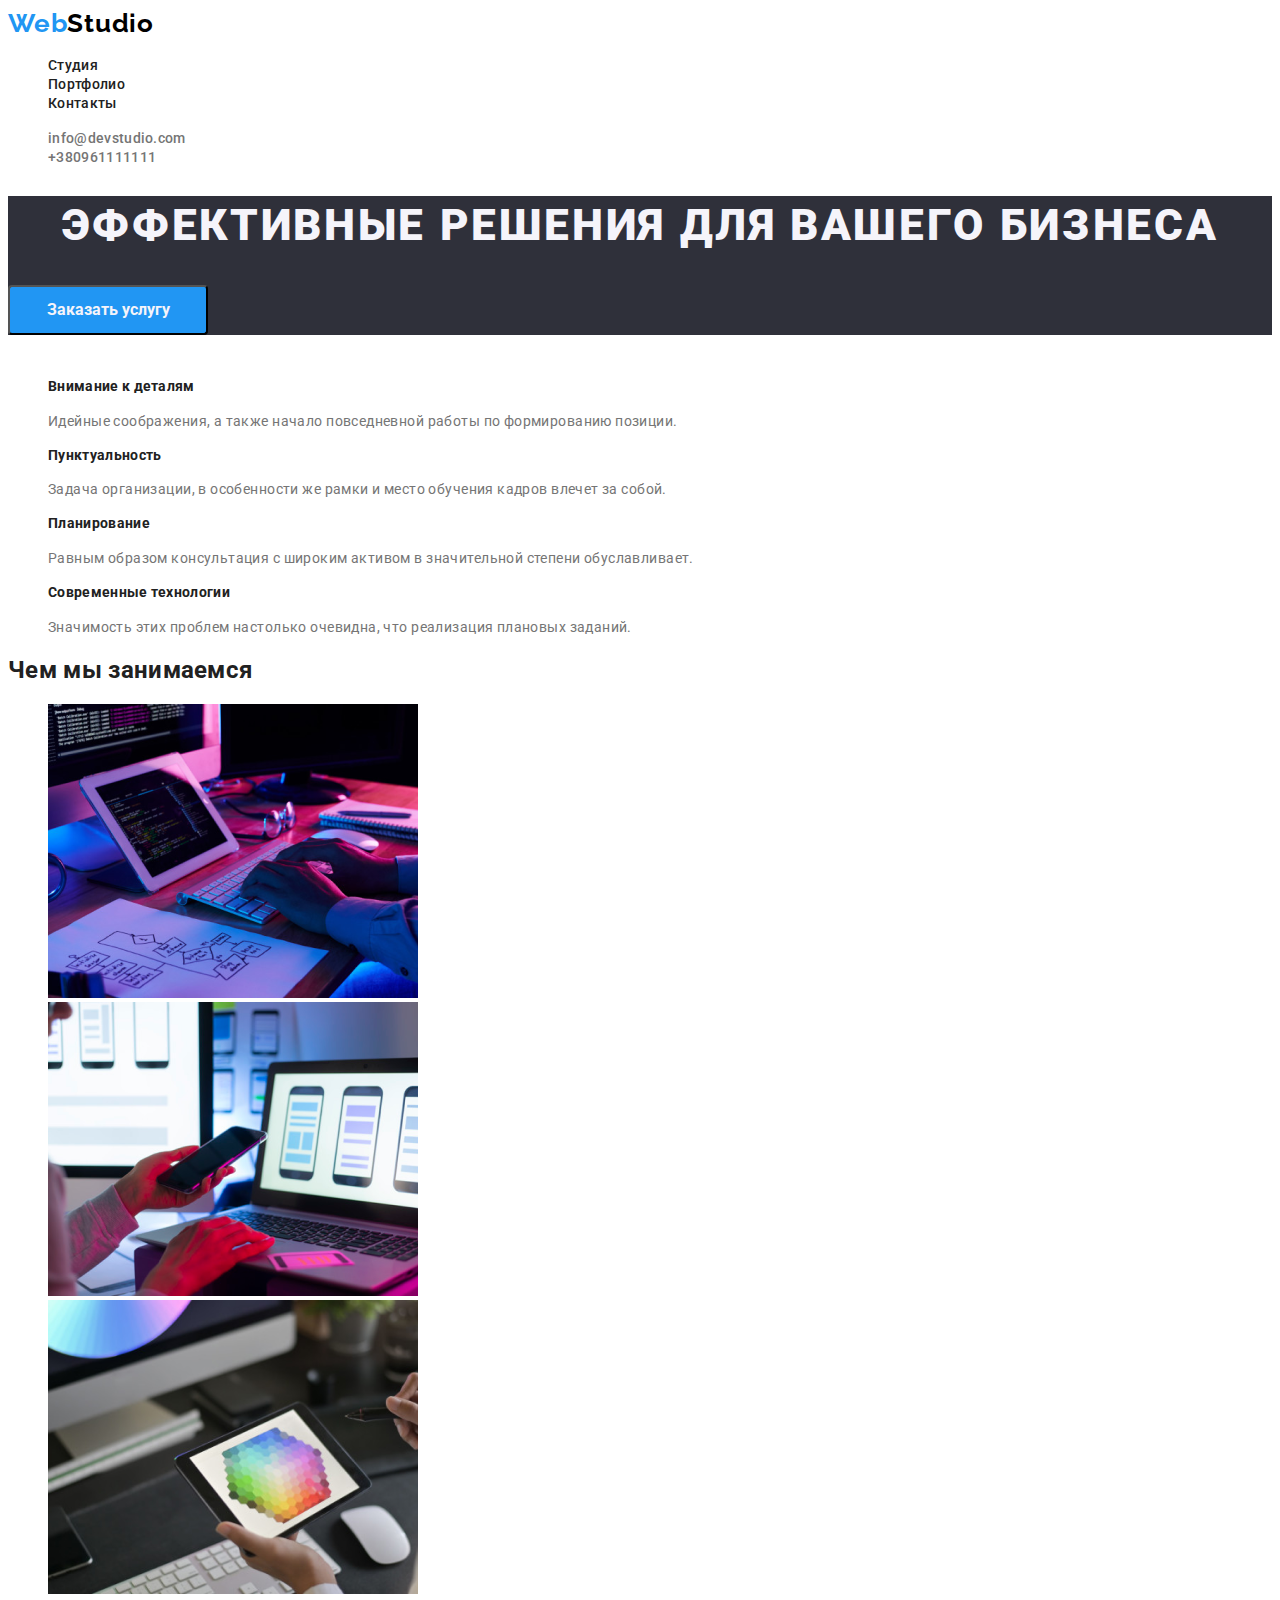
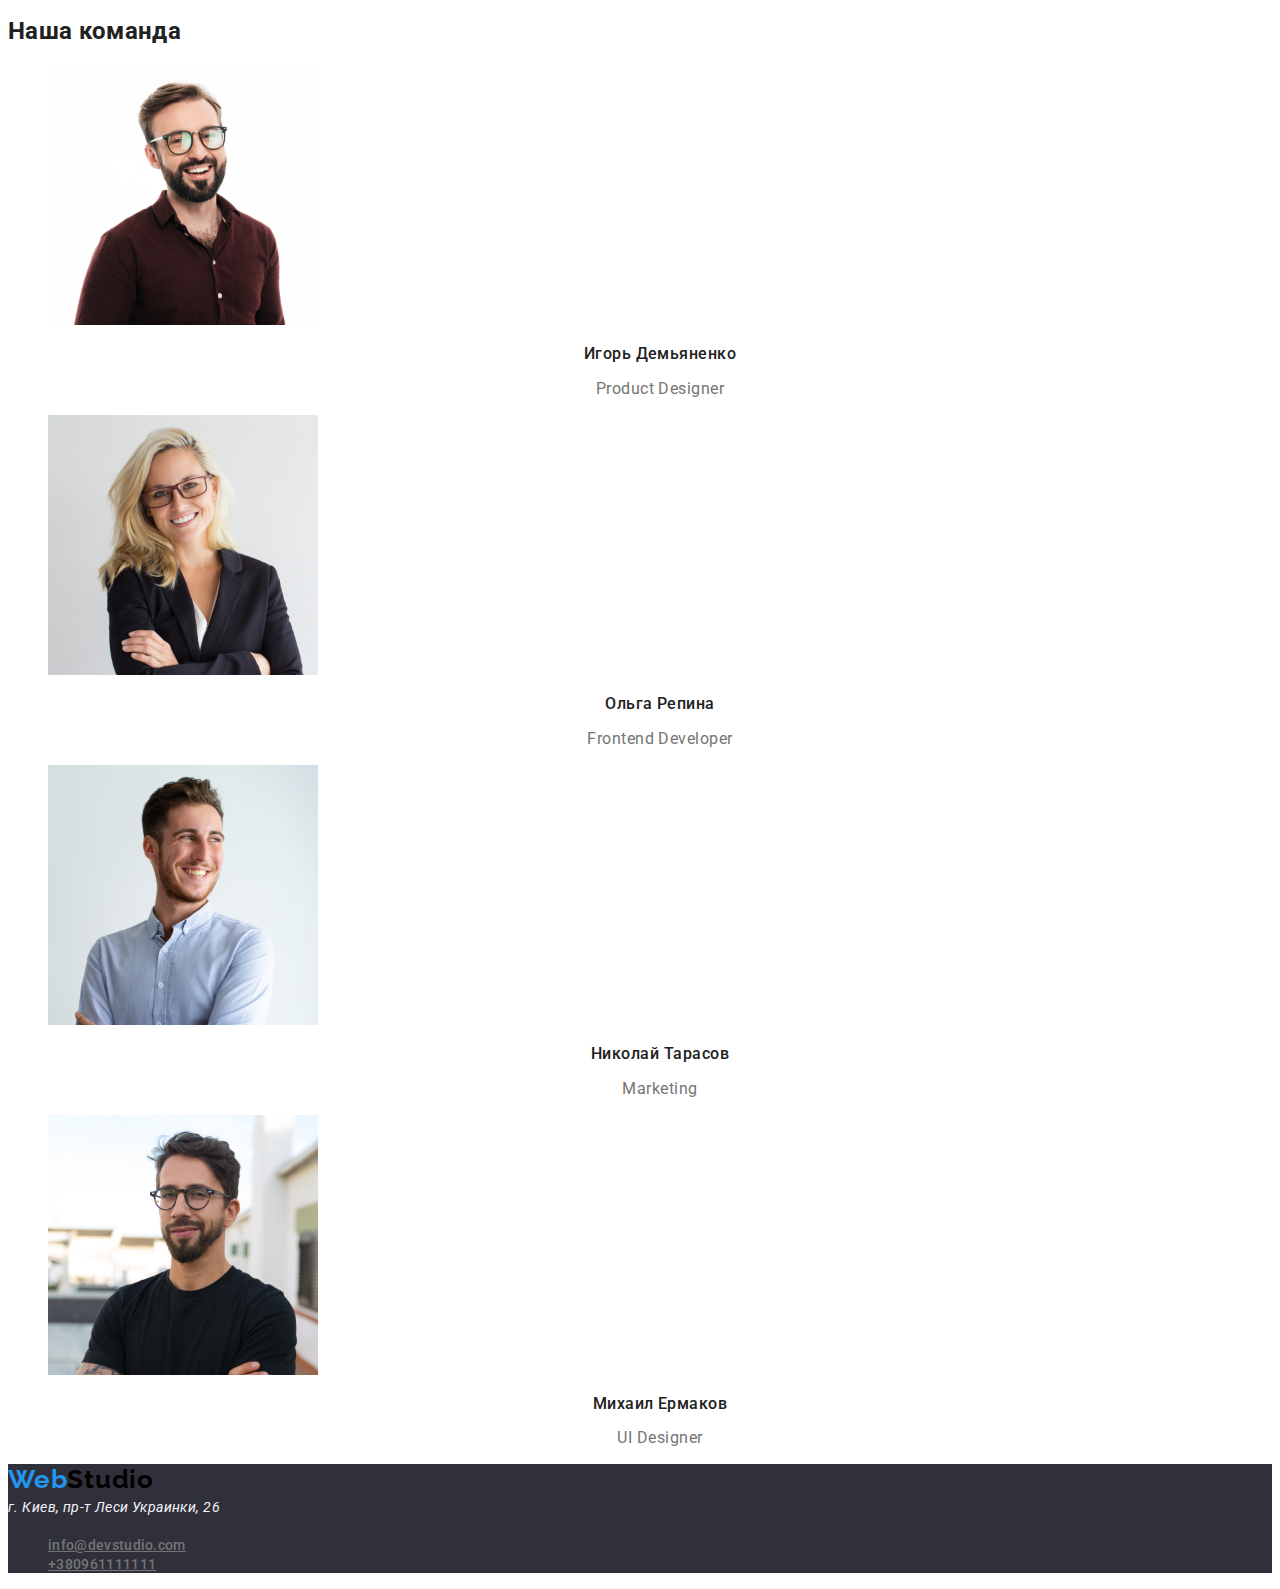
==== commit 20518274: "dz2" ====
--- a/index.html
+++ b/index.html
@@ -31,7 +31,7 @@
         <button type="button" class="hero-btn">Заказать услугу</button>
     </section>
     <section class="future">
-        <h2>Особливості</h2>
+        <h2 class="future-name">Особливості</h2>
         <ul class="list">
             <li>
                 <h3 class="future-title-text">Внимание к деталям</h3>
--- a/css/styles.css
+++ b/css/styles.css
@@ -105,6 +105,9 @@
     color: var(--white-color);
     cursor: pointer;
 } 
+.future-name{
+    content-visibility: hidden;
+}
 .future-title-text{
     font-weight: 700;
     font-size: 14px;
--- a/css/styles.css
+++ b/css/styles.css
@@ -105,6 +105,9 @@
     color: var(--white-color);
     cursor: pointer;
 } 
+.future-name{
+    content-visibility: hidden;
+}
 .future-title-text{
     font-weight: 700;
     font-size: 14px;
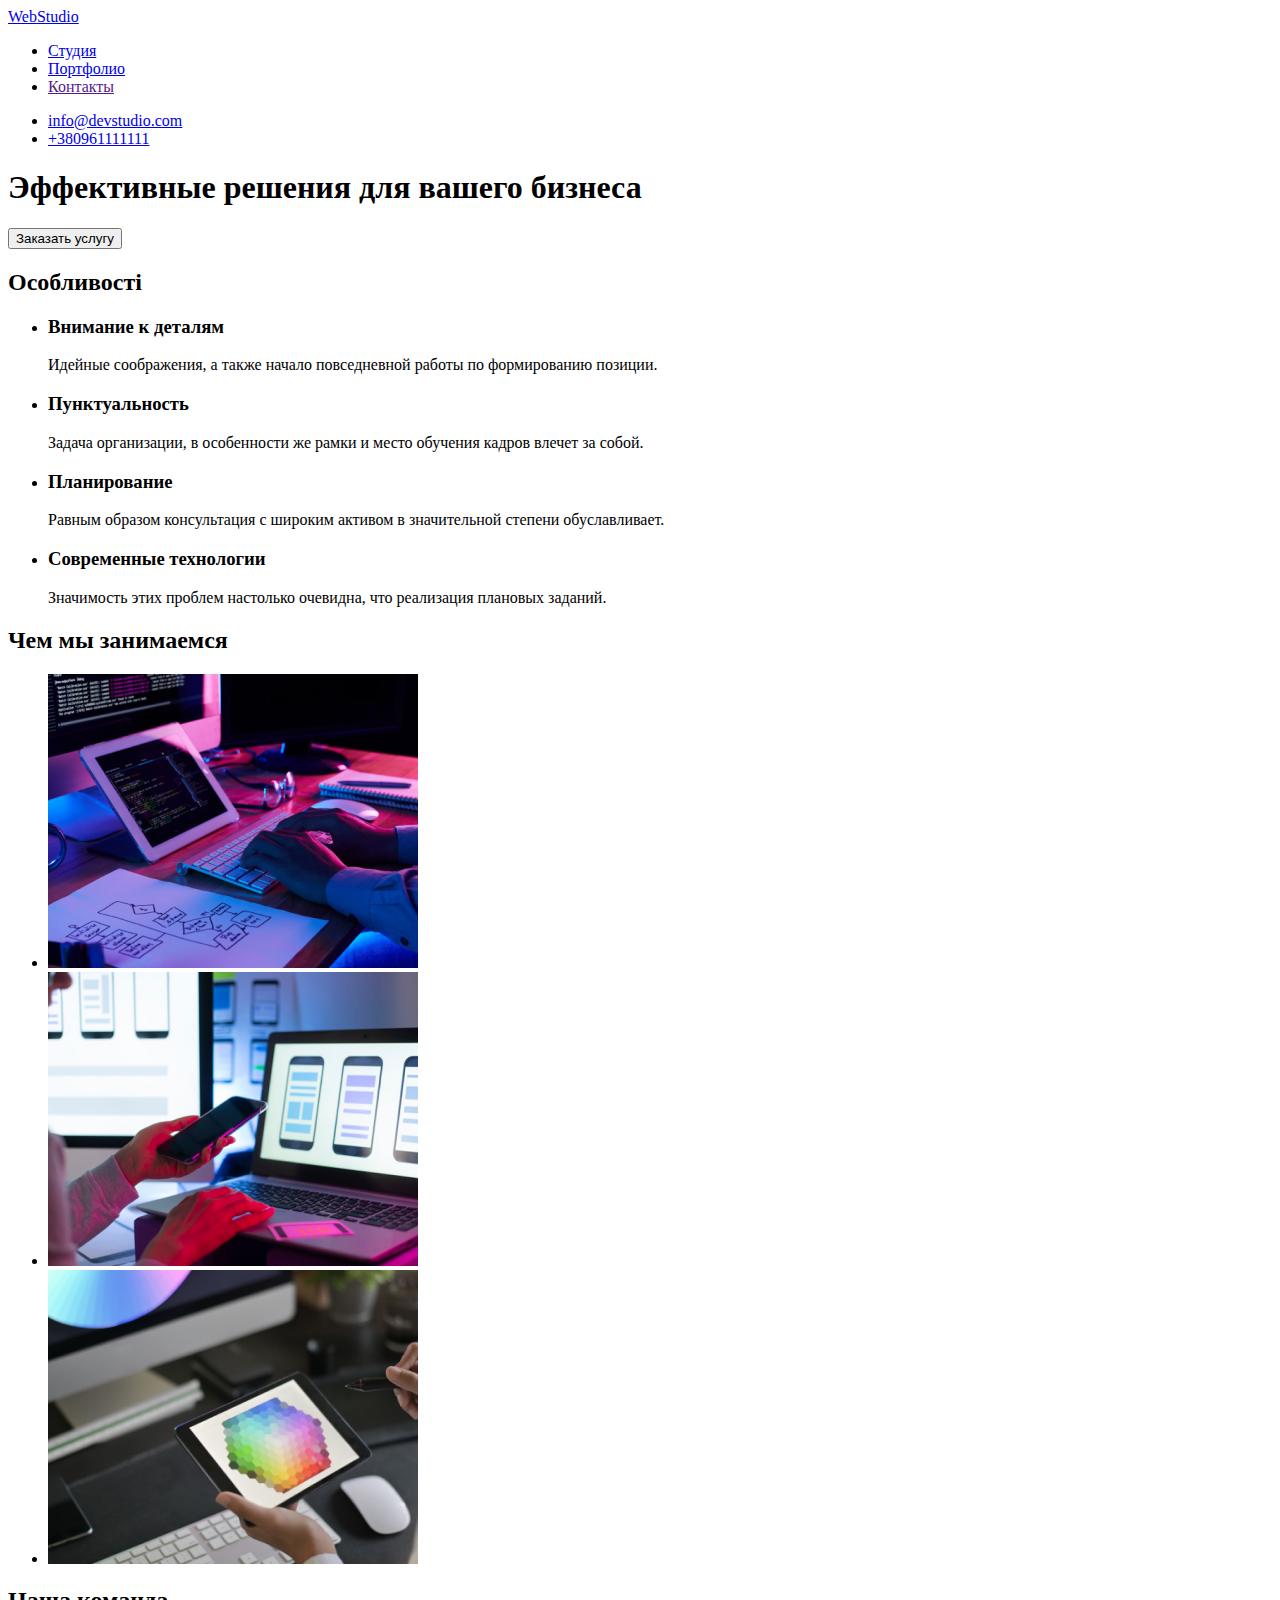
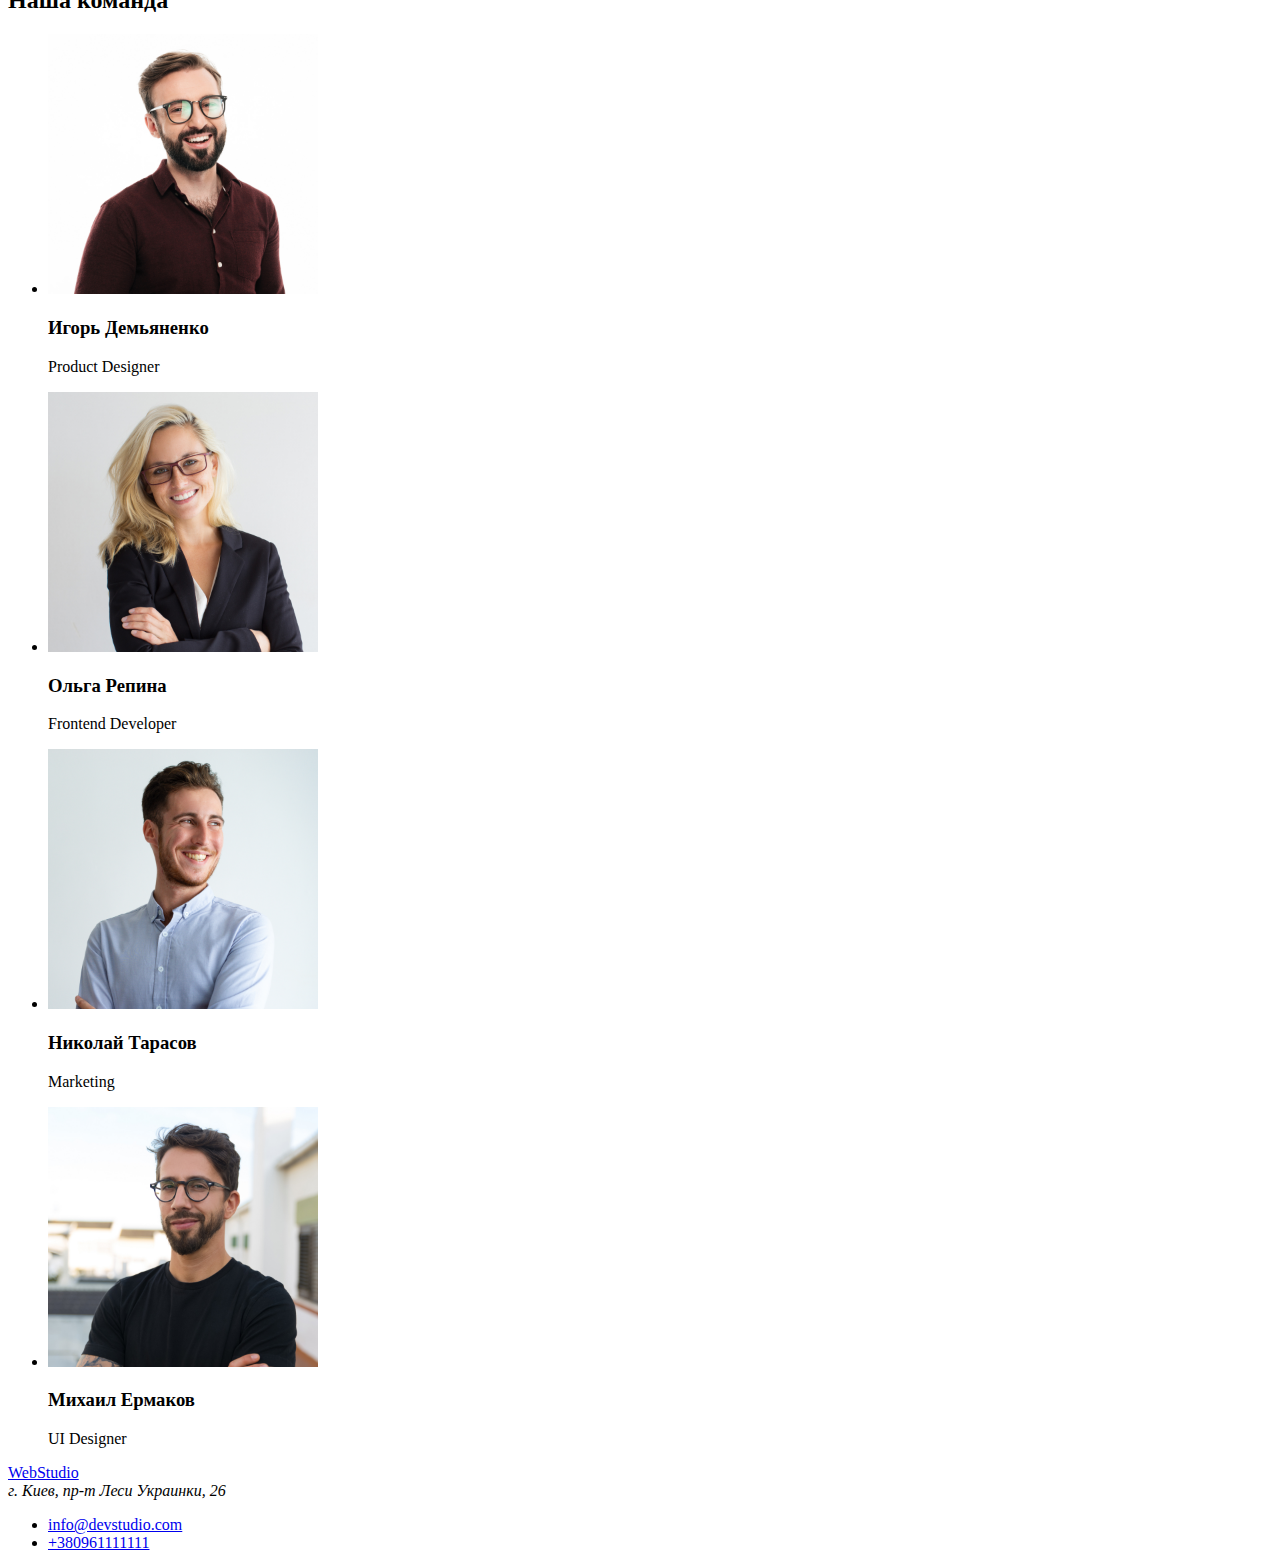
==== commit cde106ea: "d" ====
--- a/index.html
+++ b/index.html
@@ -15,9 +15,9 @@
         <nav class="nav">
             <a href="./index.html" class="logo link"><span class="accent">Web</span>Studio</a>
             <ul class="list">
-                <li><a href="./index.html" class="nav-studia link">Студия</a></li>
-                <li><a href="./partfolio.html" class="nav-portfolio link">Портфолио</a></li>
-                <li><a href="" class="nav-kont link">Контакты</a></li>
+                <li><a href="./index.html" class="accent nav-link link">Студия</a></li>
+                <li><a href="./partfolio.html" class="nav-link link">Портфолио</a></li>
+                <li><a href="" class="nav-link link">Контакты</a></li>
             </ul>
         </nav>
         <ul class="list">
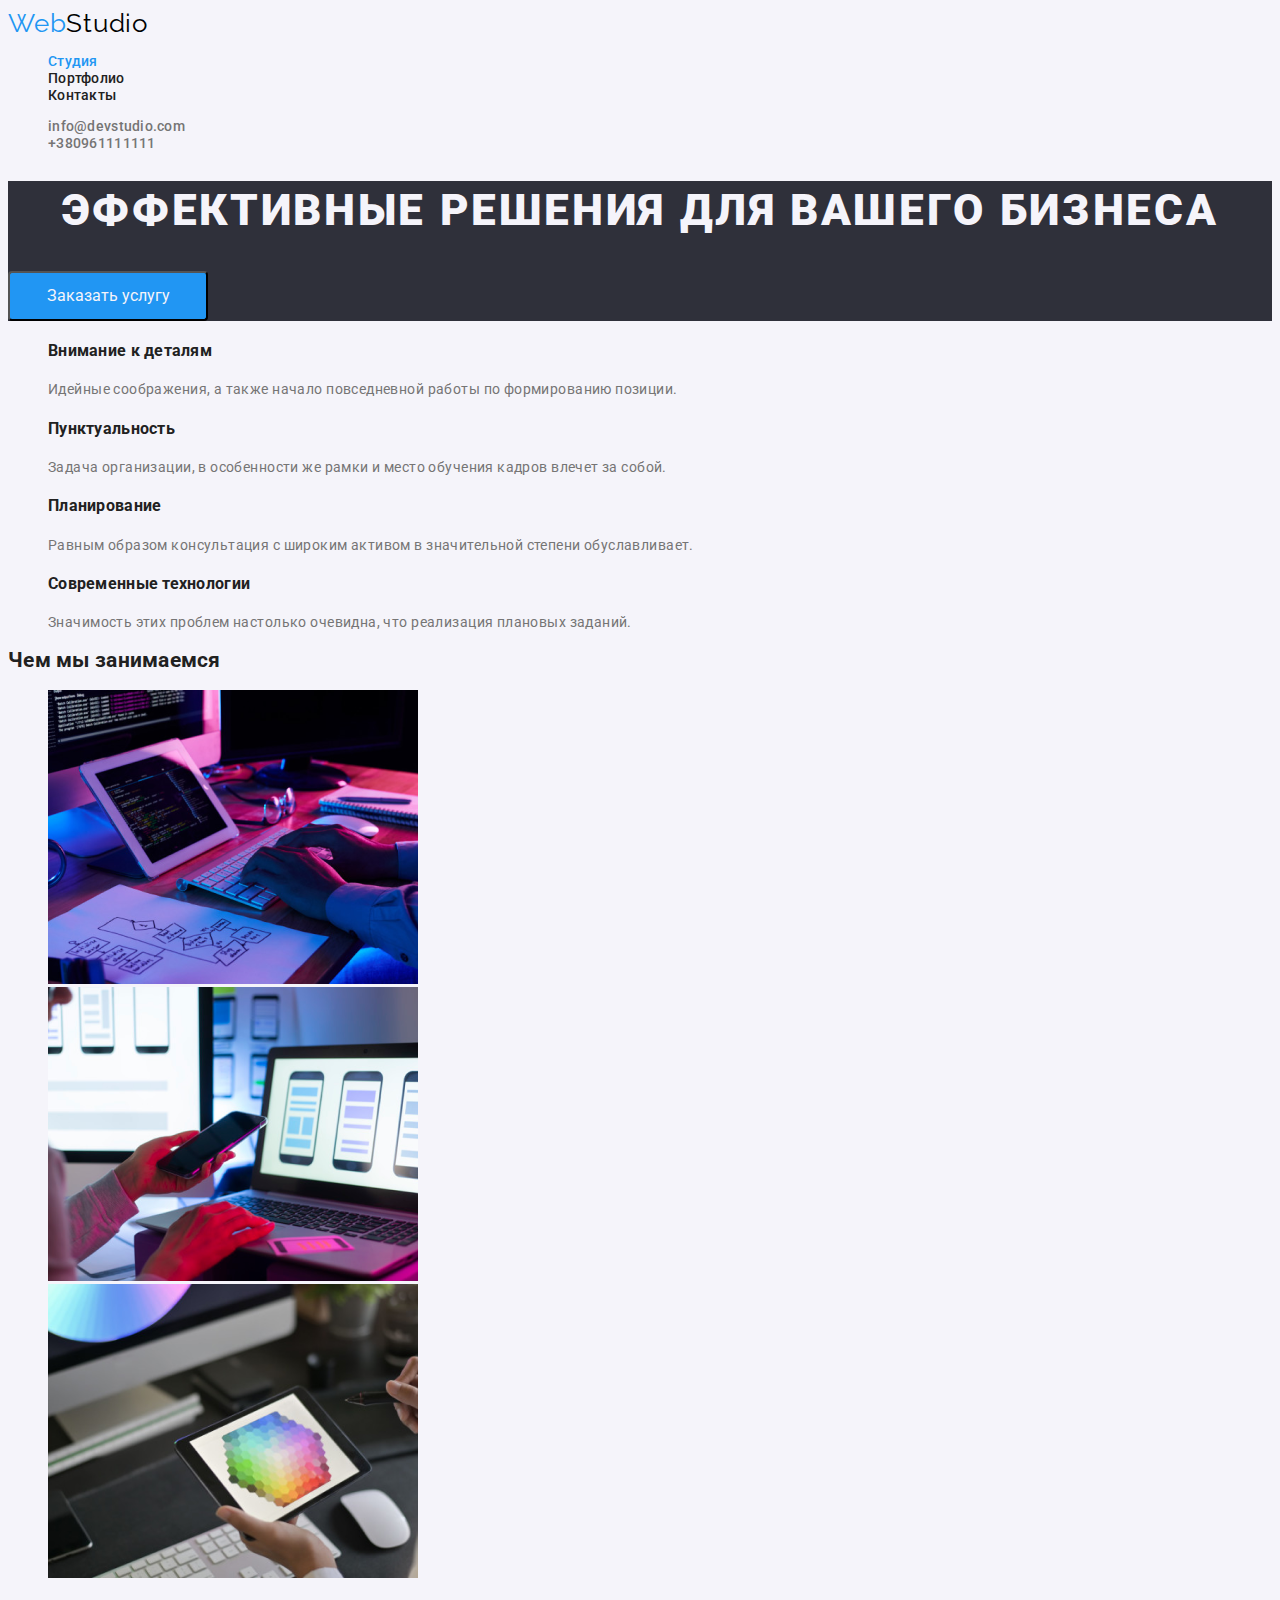
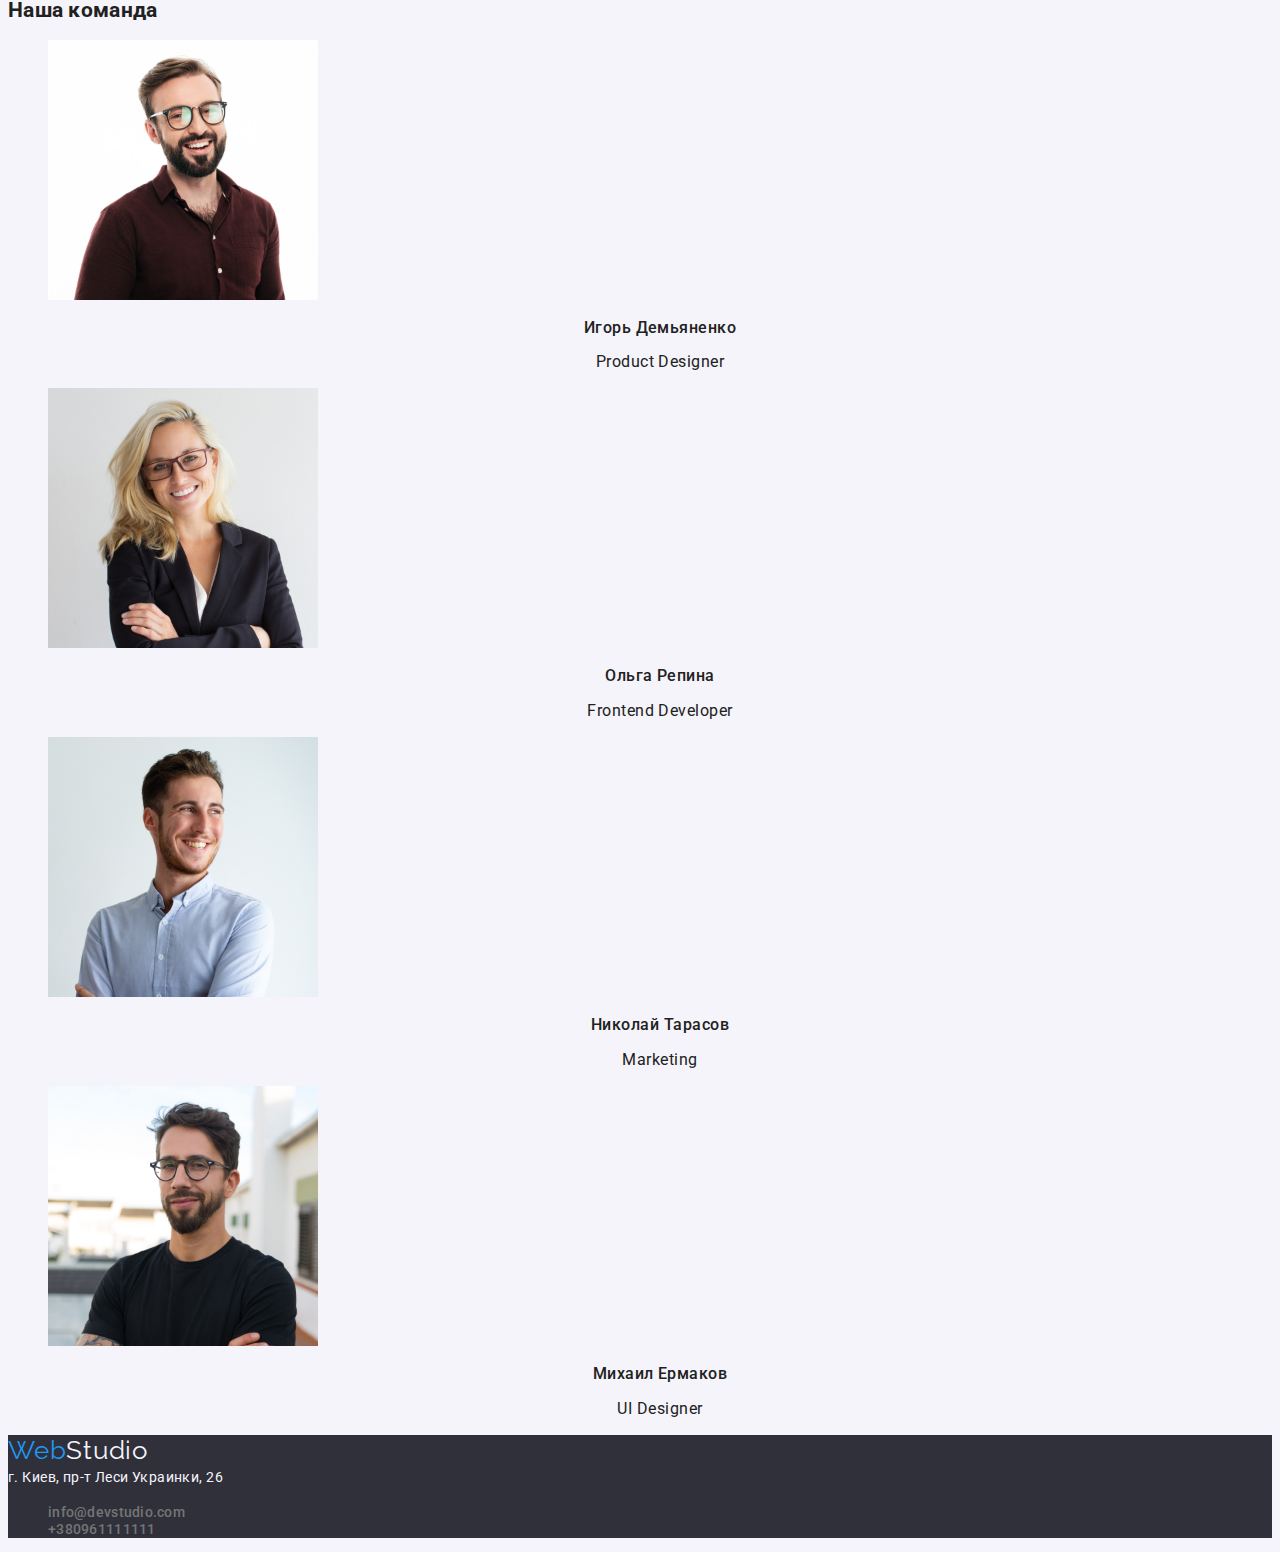
==== commit 82402aae: "dz2" ====
--- a/index.html
+++ b/index.html
@@ -21,8 +21,8 @@
             </ul>
         </nav>
         <ul class="list">
-            <li><a href="mailto:info@devstudio.com" class="email link" type="email">info@devstudio.com</a></li>
-            <li><a href="tel:+380961111111" class="tel link">+380961111111</a></li>
+            <li><a href="mailto:info@devstudio.com" class="contact-link link" type="email">info@devstudio.com</a></li>
+            <li><a href="tel:+380961111111" class="contact-link link">+380961111111</a></li>
         </ul>
     </header>
     <main>
@@ -31,7 +31,7 @@
         <button type="button" class="hero-btn">Заказать услугу</button>
     </section>
     <section class="future">
-        <h2 class="future-name">Особливості</h2>
+        <h2 class="visually-hidden">Особливості</h2>
         <ul class="list">
             <li>
                 <h3 class="future-title-text">Внимание к деталям</h3>
@@ -52,7 +52,7 @@
         </ul>
     </section>
     <section>
-        <h2>Чем мы занимаемся</h2>
+        <h2 class="section-tittle">Чем мы занимаемся</h2>
         <ul class="list">
             <li><img src="./images/img.jpg" alt="kartinka1" width="370" height="294"></li>
             <li><img src="./images/img-1.jpg" alt="kartinka2" width="370" height="294"></li>
@@ -60,7 +60,7 @@
         </ul>
     </section>
     <section class="team">
-        <h2>Наша команда</h2>
+        <h2 class="section-tittle">Наша команда</h2>
         <ul class="list">
             <li>
             <img src="./images/p.jpg" alt="chelovek1"  width="270" height="260">
@@ -86,13 +86,13 @@
     </section>
     </main>
     <footer>
-        <a href="./index.html" class="logo link"><span class="accent">Web</span>Studio</a>
+        <a href="./index.html" class="footer-logo link"><span class="accent">Web</span>Studio</a>
         <address class="address">
             г. Киев, пр-т Леси Украинки, 26 
         </address>
         <ul class="list">
-            <li><a href="mailto:info@devstudio.com" class="email" type="email">info@devstudio.com</a></li>
-            <li><a href="tel:+380961111111" class="tel">+380961111111</a></li>
+            <li><a href="mailto:info@devstudio.com" class="contact-link link" type="email">info@devstudio.com</a></li>
+            <li><a href="tel:+380961111111" class="contact-link link">+380961111111</a></li>
         </ul>
     </footer>
 </body>
--- a/css/styles.css
+++ b/css/styles.css
@@ -0,0 +1,172 @@
+:root{
+    --primary-text-color:#212121;
+    --tittle-text-color: #757575;
+    --text-color: #000000;
+    --accent-color:#2196F3;
+    --white-color:#F5F4FA;
+    --background-color:#2F303A;
+}
+body{
+    font-family: 'Roboto';
+    color: var(--primary-text-color);
+    letter-spacing: 0.02em;
+    font-size: 14px;
+    background: var(--white-color);
+}
+.link{
+    text-decoration: none;
+}
+.list{
+    list-style: none;
+}
+.current{
+    color: var(--accent-color);
+}
+.logo{
+    font-family: 'Raleway';
+    font-size: 26px;
+    line-height: 1.2;
+    letter-spacing: 0.03em;
+    color: var(--text-color) ;
+}
+.accent{
+    color: var(--accent-color);
+}
+.accent.nav-link{
+    color: var(--accent-color);
+}
+.nav-link{
+    font-weight: 500;
+    line-height: 1.14;
+    color: inherit;
+}
+    .nav-link:hover,
+    .nav-link:active,
+    .nav-link:focus
+    {
+ color: var(--accent-color);
+}
+.contact-link{
+    color: var(--tittle-text-color);
+    font-weight: 500;
+    line-height: 1.14;
+}
+.contact-link:hover,
+.contact-link:focus{
+    color: var(--accent-color)
+}
+.hero{
+    background:var(--background-color);
+}
+.hero-text{
+    font-weight: 900;
+    font-size: 44px;
+    line-height: 1.36;
+    text-align: center;
+    letter-spacing: 0.06em;
+    text-transform: uppercase;
+    color:  var(--white-color);
+}
+.hero-btn{
+    width: 200px;
+    height: 50px;
+    border-radius: 4px;
+    background: var(--accent-color);
+    font-family: 'Roboto';
+    font-size: 16px;
+    line-height:1.87;
+    color: var(--white-color);
+    cursor: pointer;
+}
+.partf-btn{
+    font-family: inherit;
+    background: var(--white-color);
+    border-radius: 4px;
+    font-weight: 500;
+    font-size: 16px;
+    line-height: 1.62;
+    text-align: center;
+    letter-spacing: 0.03em;
+}
+.partf-btn:hover,
+.partf-btn:focus{
+    background: var(--accent-color);
+    color: var(--white-color);
+    cursor: pointer;
+} 
+.future-title-text{
+    line-height: 1.71;
+
+}
+.future-low-text{
+    line-height: 1.2;
+    letter-spacing: 0.03em;
+    color: var(--tittle-text-color); 
+}
+.partf-img-text{
+    font-size: 18px;
+    line-height: 2;
+    
+    letter-spacing: 0.06em;
+
+}
+.partf-img-low-text{
+    font-size: 16px;
+    line-height: 1.87;
+
+    letter-spacing: 0.03em;
+    color: var(--tittle-text-color);
+}
+.team-text{
+    font-weight: 500;
+    font-size: 16px;
+    line-height: 1.18;
+    
+    text-align: center;
+    letter-spacing: 0.03em;
+}
+.team-low-text{
+    font-weight: 400;
+    font-size: 16px;
+    line-height: 1.18;
+
+    text-align: center;
+    letter-spacing: 0.03em;
+
+    
+}
+.saction-tittle{
+    font-family: 'Roboto';
+    font-size: 36px;
+    line-height: 1.16;
+    text-align: center;
+    letter-spacing: 0.03em;
+}
+.visually-hidden { 
+    position: absolute; 
+    width: 1px; 
+    height: 1px; 
+    margin: -1px; 
+    border: 0; 
+    padding: 0; 
+    white-space: nowrap; 
+    clip-path: inset(100%); 
+    clip: rect(0 0 0 0); 
+    overflow: hidden; 
+    }
+.address{
+    font-style: normal;
+    line-height: 1.71;
+    letter-spacing: 0.03em;
+    color: var(--white-color);
+}
+.footer-logo{
+    color: var(--white-color);
+    font-family: 'Raleway';
+    font-size: 26px;
+    line-height: 1.2;
+    letter-spacing: 0.03em;
+}
+footer{
+    background: var(--background-color);
+}--- a/css/styles.css
+++ b/css/styles.css
@@ -0,0 +1,172 @@
+:root{
+    --primary-text-color:#212121;
+    --tittle-text-color: #757575;
+    --text-color: #000000;
+    --accent-color:#2196F3;
+    --white-color:#F5F4FA;
+    --background-color:#2F303A;
+}
+body{
+    font-family: 'Roboto';
+    color: var(--primary-text-color);
+    letter-spacing: 0.02em;
+    font-size: 14px;
+    background: var(--white-color);
+}
+.link{
+    text-decoration: none;
+}
+.list{
+    list-style: none;
+}
+.current{
+    color: var(--accent-color);
+}
+.logo{
+    font-family: 'Raleway';
+    font-size: 26px;
+    line-height: 1.2;
+    letter-spacing: 0.03em;
+    color: var(--text-color) ;
+}
+.accent{
+    color: var(--accent-color);
+}
+.accent.nav-link{
+    color: var(--accent-color);
+}
+.nav-link{
+    font-weight: 500;
+    line-height: 1.14;
+    color: inherit;
+}
+    .nav-link:hover,
+    .nav-link:active,
+    .nav-link:focus
+    {
+ color: var(--accent-color);
+}
+.contact-link{
+    color: var(--tittle-text-color);
+    font-weight: 500;
+    line-height: 1.14;
+}
+.contact-link:hover,
+.contact-link:focus{
+    color: var(--accent-color)
+}
+.hero{
+    background:var(--background-color);
+}
+.hero-text{
+    font-weight: 900;
+    font-size: 44px;
+    line-height: 1.36;
+    text-align: center;
+    letter-spacing: 0.06em;
+    text-transform: uppercase;
+    color:  var(--white-color);
+}
+.hero-btn{
+    width: 200px;
+    height: 50px;
+    border-radius: 4px;
+    background: var(--accent-color);
+    font-family: 'Roboto';
+    font-size: 16px;
+    line-height:1.87;
+    color: var(--white-color);
+    cursor: pointer;
+}
+.partf-btn{
+    font-family: inherit;
+    background: var(--white-color);
+    border-radius: 4px;
+    font-weight: 500;
+    font-size: 16px;
+    line-height: 1.62;
+    text-align: center;
+    letter-spacing: 0.03em;
+}
+.partf-btn:hover,
+.partf-btn:focus{
+    background: var(--accent-color);
+    color: var(--white-color);
+    cursor: pointer;
+} 
+.future-title-text{
+    line-height: 1.71;
+
+}
+.future-low-text{
+    line-height: 1.2;
+    letter-spacing: 0.03em;
+    color: var(--tittle-text-color); 
+}
+.partf-img-text{
+    font-size: 18px;
+    line-height: 2;
+    
+    letter-spacing: 0.06em;
+
+}
+.partf-img-low-text{
+    font-size: 16px;
+    line-height: 1.87;
+
+    letter-spacing: 0.03em;
+    color: var(--tittle-text-color);
+}
+.team-text{
+    font-weight: 500;
+    font-size: 16px;
+    line-height: 1.18;
+    
+    text-align: center;
+    letter-spacing: 0.03em;
+}
+.team-low-text{
+    font-weight: 400;
+    font-size: 16px;
+    line-height: 1.18;
+
+    text-align: center;
+    letter-spacing: 0.03em;
+
+    
+}
+.saction-tittle{
+    font-family: 'Roboto';
+    font-size: 36px;
+    line-height: 1.16;
+    text-align: center;
+    letter-spacing: 0.03em;
+}
+.visually-hidden { 
+    position: absolute; 
+    width: 1px; 
+    height: 1px; 
+    margin: -1px; 
+    border: 0; 
+    padding: 0; 
+    white-space: nowrap; 
+    clip-path: inset(100%); 
+    clip: rect(0 0 0 0); 
+    overflow: hidden; 
+    }
+.address{
+    font-style: normal;
+    line-height: 1.71;
+    letter-spacing: 0.03em;
+    color: var(--white-color);
+}
+.footer-logo{
+    color: var(--white-color);
+    font-family: 'Raleway';
+    font-size: 26px;
+    line-height: 1.2;
+    letter-spacing: 0.03em;
+}
+footer{
+    background: var(--background-color);
+}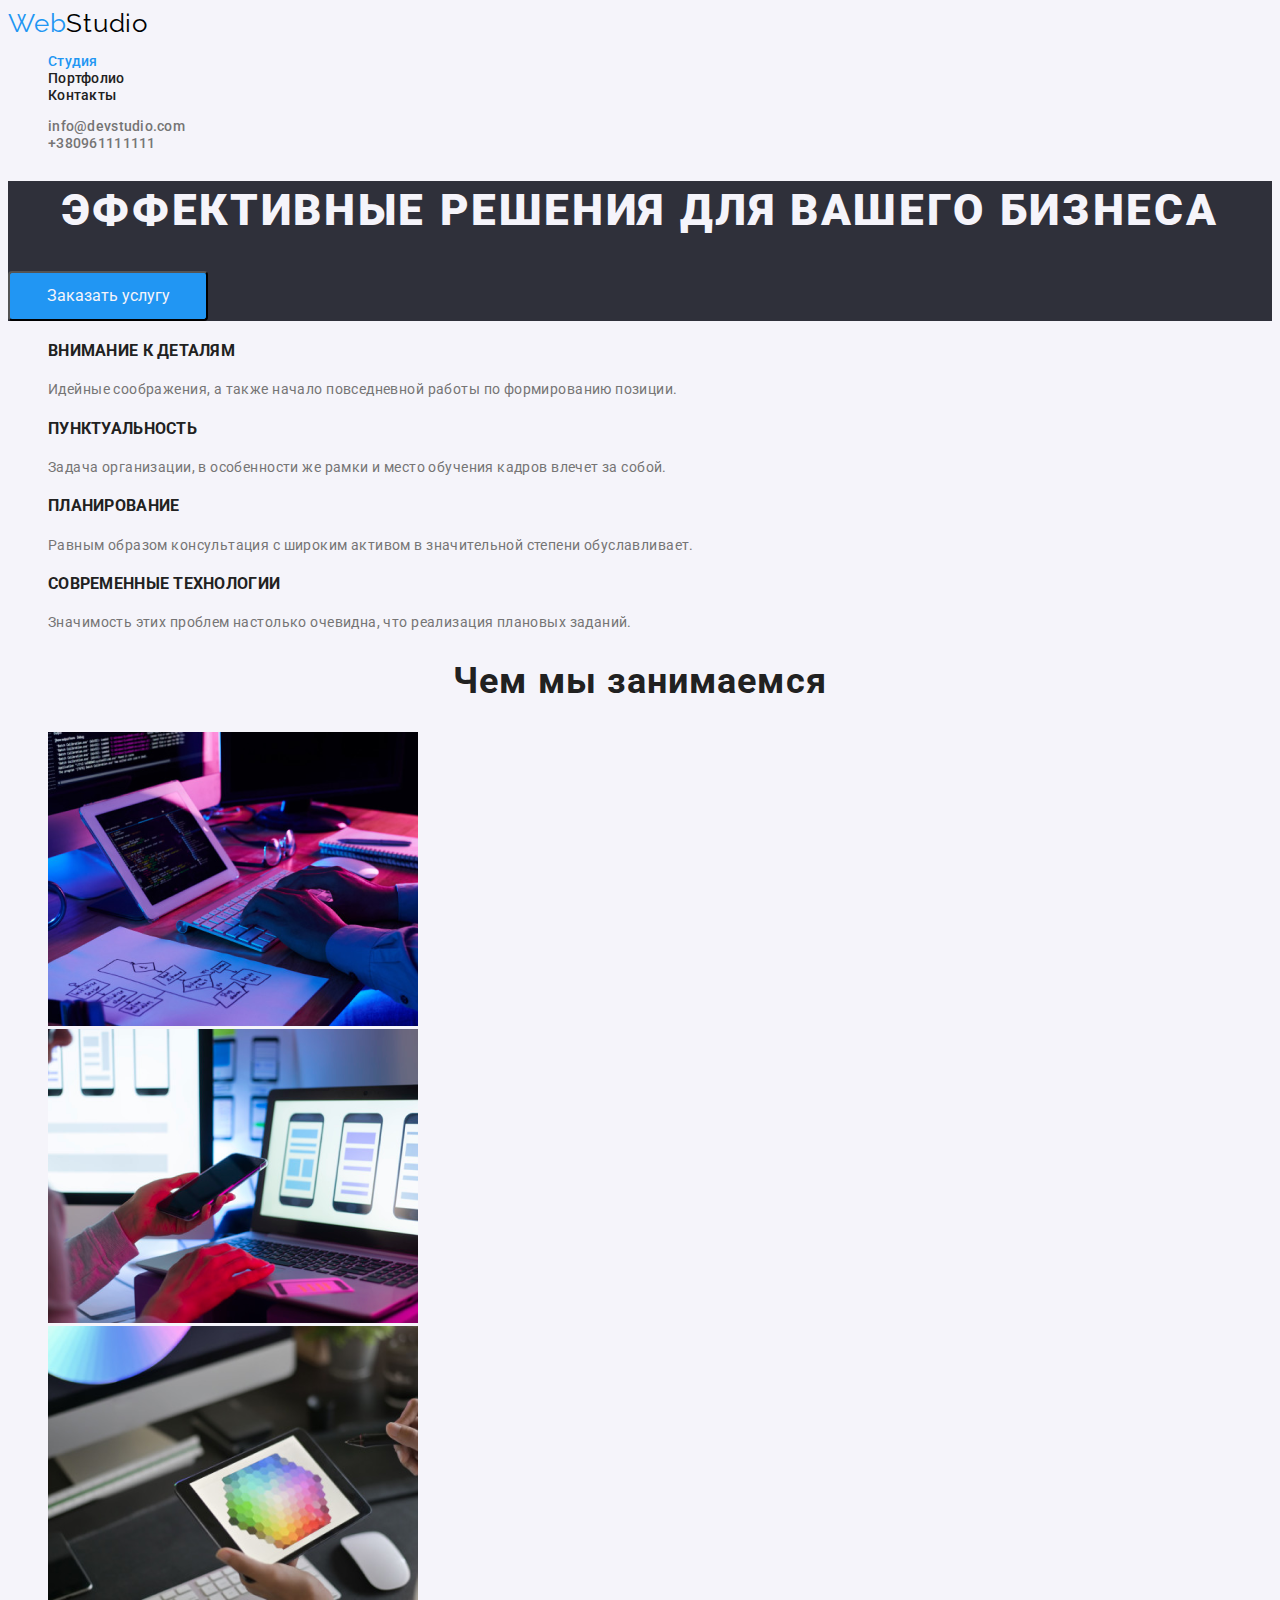
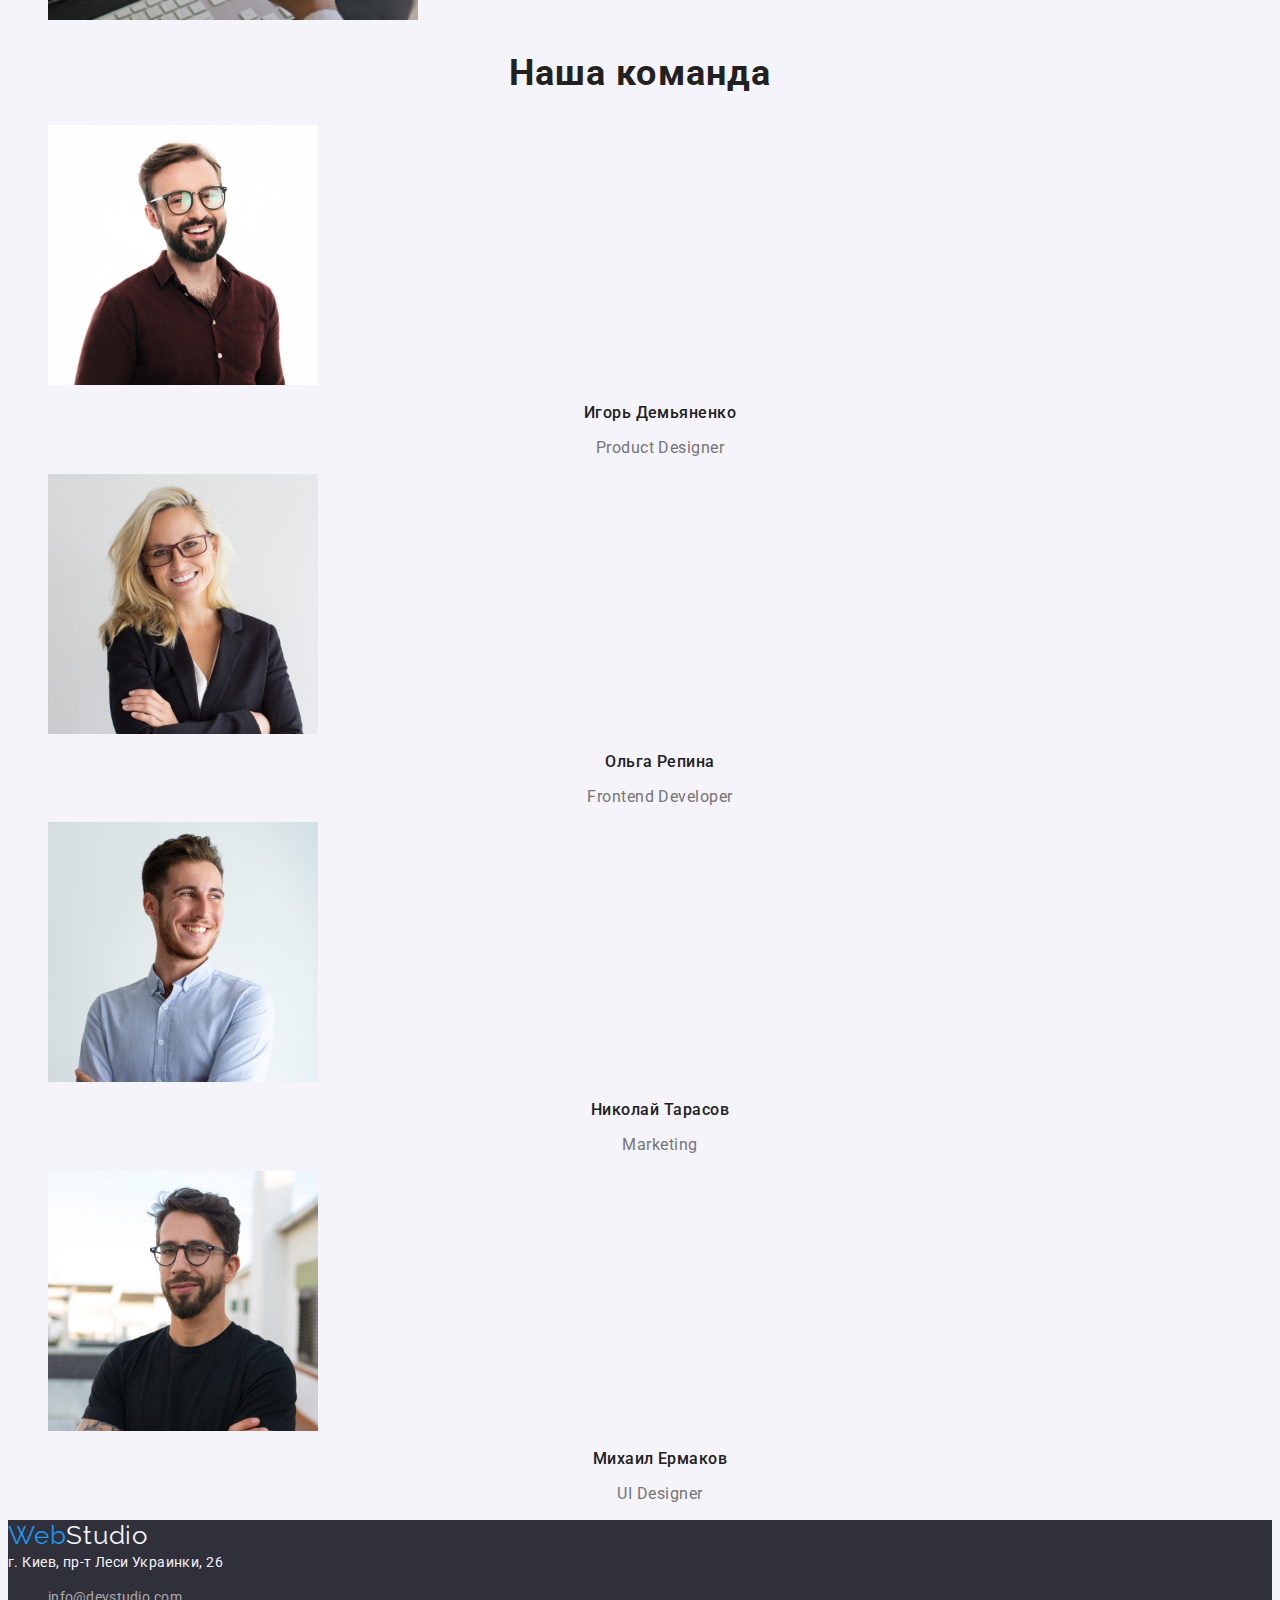
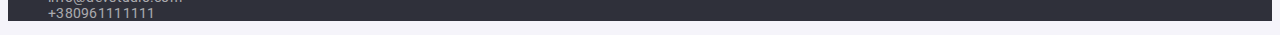
==== commit f670481a: "dz" ====
--- a/index.html
+++ b/index.html
@@ -15,7 +15,7 @@
         <nav class="nav">
             <a href="./index.html" class="logo link"><span class="accent">Web</span>Studio</a>
             <ul class="list">
-                <li><a href="./index.html" class="accent nav-link link">Студия</a></li>
+                <li><a href="./index.html" class="nav-link link accent">Студия</a></li>
                 <li><a href="./partfolio.html" class="nav-link link">Портфолио</a></li>
                 <li><a href="" class="nav-link link">Контакты</a></li>
             </ul>
@@ -91,8 +91,8 @@
             г. Киев, пр-т Леси Украинки, 26 
         </address>
         <ul class="list">
-            <li><a href="mailto:info@devstudio.com" class="contact-link link" type="email">info@devstudio.com</a></li>
-            <li><a href="tel:+380961111111" class="contact-link link">+380961111111</a></li>
+            <li><a href="mailto:info@devstudio.com" class="contact-link-bottom link" type="email">info@devstudio.com</a></li>
+            <li><a href="tel:+380961111111" class="contact-link-bottom link">+380961111111</a></li>
         </ul>
     </footer>
 </body>
--- a/css/styles.css
+++ b/css/styles.css
@@ -5,6 +5,7 @@
     --accent-color:#2196F3;
     --white-color:#F5F4FA;
     --background-color:#2F303A;
+    --contakt-color: rgba(255, 255, 255, 0.6);
 }
 body{
     font-family: 'Roboto';
@@ -29,12 +30,7 @@
     letter-spacing: 0.03em;
     color: var(--text-color) ;
 }
-.accent{
-    color: var(--accent-color);
-}
-.accent.nav-link{
-    color: var(--accent-color);
-}
+
 .nav-link{
     font-weight: 500;
     line-height: 1.14;
@@ -46,13 +42,21 @@
     {
  color: var(--accent-color);
 }
+.accent{
+    color: var(--accent-color);
+}
 .contact-link{
     color: var(--tittle-text-color);
     font-weight: 500;
     line-height: 1.14;
 }
+.contact-link-bottom{
+    color: var(--contakt-color);
+}
 .contact-link:hover,
-.contact-link:focus{
+.contact-link:focus,
+.contact-link-bottom:hover,
+.contact-link-bottom:focus{
     color: var(--accent-color)
 }
 .hero{
@@ -96,6 +100,7 @@
 } 
 .future-title-text{
     line-height: 1.71;
+    text-transform: uppercase;
 
 }
 .future-low-text{
@@ -129,13 +134,13 @@
     font-weight: 400;
     font-size: 16px;
     line-height: 1.18;
-
+    color: var(--tittle-text-color);
     text-align: center;
     letter-spacing: 0.03em;
 
     
 }
-.saction-tittle{
+.section-tittle{
     font-family: 'Roboto';
     font-size: 36px;
     line-height: 1.16;
--- a/css/styles.css
+++ b/css/styles.css
@@ -5,6 +5,7 @@
     --accent-color:#2196F3;
     --white-color:#F5F4FA;
     --background-color:#2F303A;
+    --contakt-color: rgba(255, 255, 255, 0.6);
 }
 body{
     font-family: 'Roboto';
@@ -29,12 +30,7 @@
     letter-spacing: 0.03em;
     color: var(--text-color) ;
 }
-.accent{
-    color: var(--accent-color);
-}
-.accent.nav-link{
-    color: var(--accent-color);
-}
+
 .nav-link{
     font-weight: 500;
     line-height: 1.14;
@@ -46,13 +42,21 @@
     {
  color: var(--accent-color);
 }
+.accent{
+    color: var(--accent-color);
+}
 .contact-link{
     color: var(--tittle-text-color);
     font-weight: 500;
     line-height: 1.14;
 }
+.contact-link-bottom{
+    color: var(--contakt-color);
+}
 .contact-link:hover,
-.contact-link:focus{
+.contact-link:focus,
+.contact-link-bottom:hover,
+.contact-link-bottom:focus{
     color: var(--accent-color)
 }
 .hero{
@@ -96,6 +100,7 @@
 } 
 .future-title-text{
     line-height: 1.71;
+    text-transform: uppercase;
 
 }
 .future-low-text{
@@ -129,13 +134,13 @@
     font-weight: 400;
     font-size: 16px;
     line-height: 1.18;
-
+    color: var(--tittle-text-color);
     text-align: center;
     letter-spacing: 0.03em;
 
     
 }
-.saction-tittle{
+.section-tittle{
     font-family: 'Roboto';
     font-size: 36px;
     line-height: 1.16;
